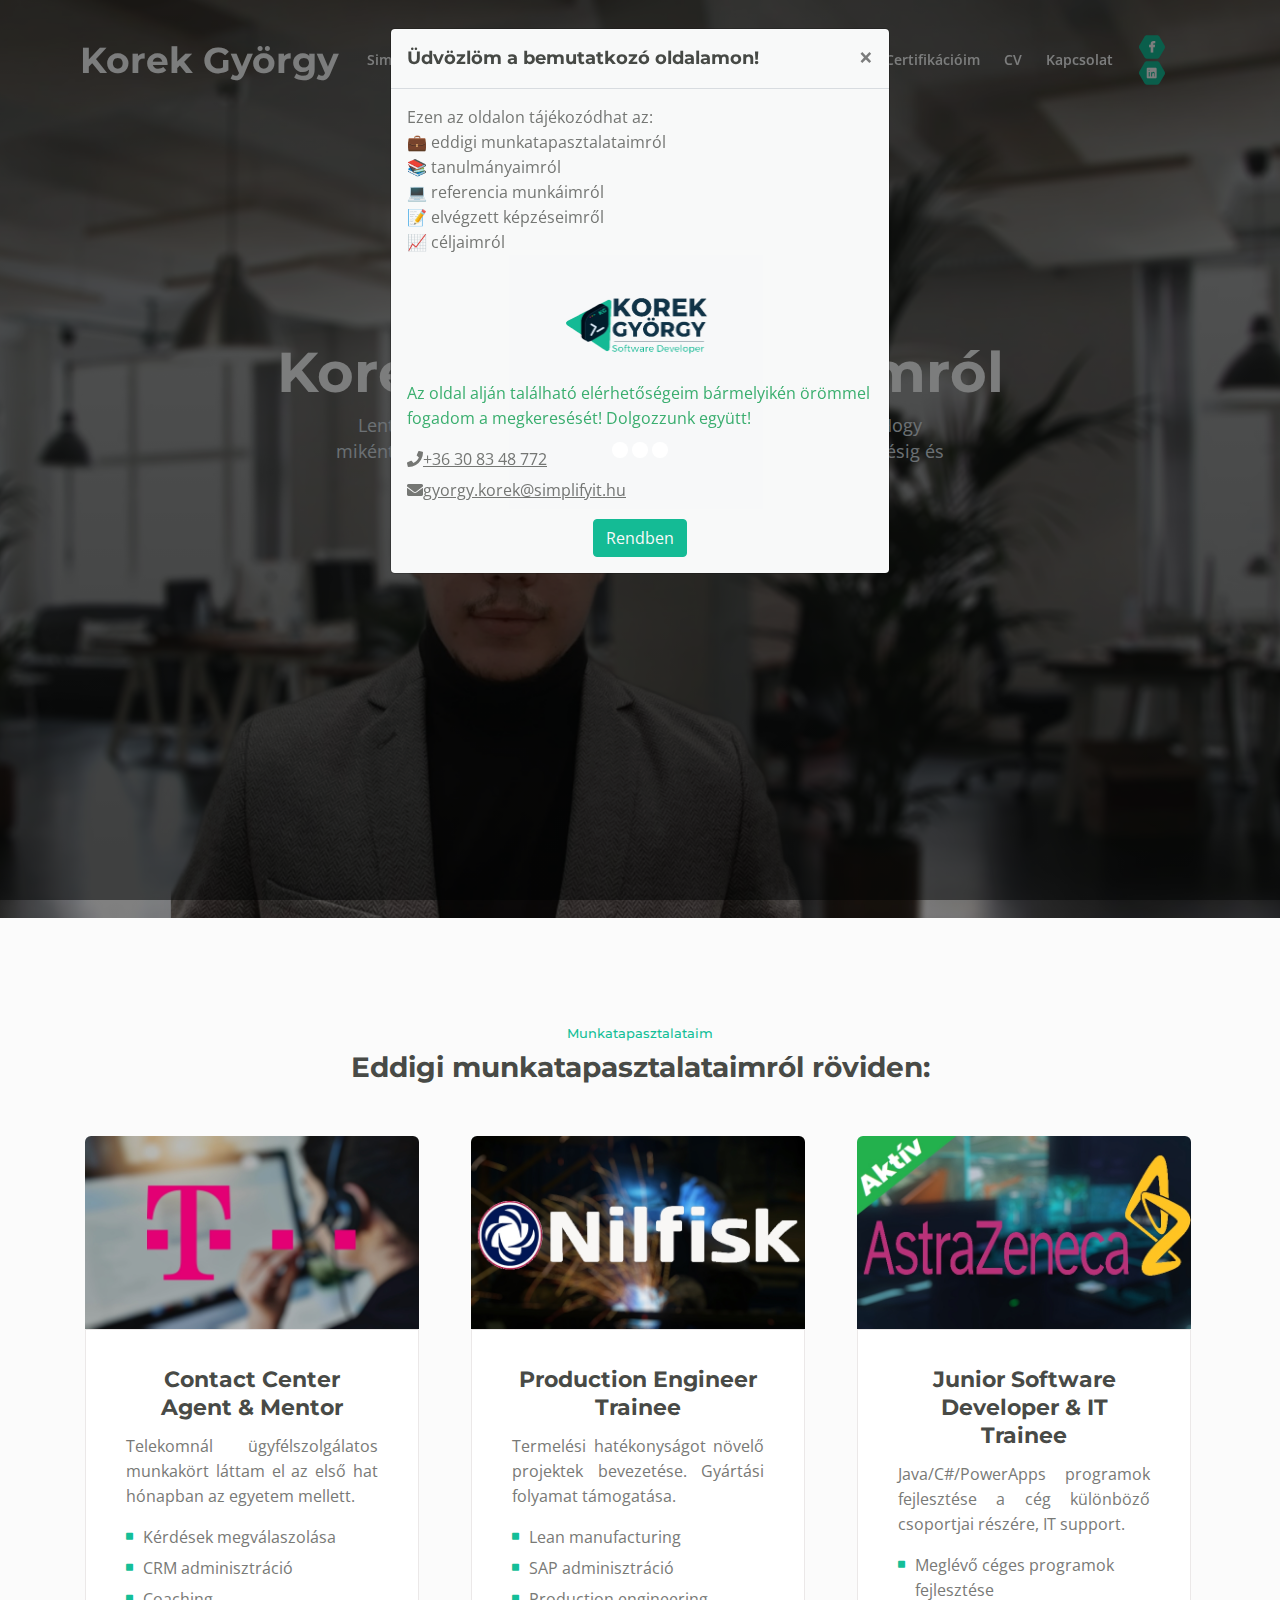
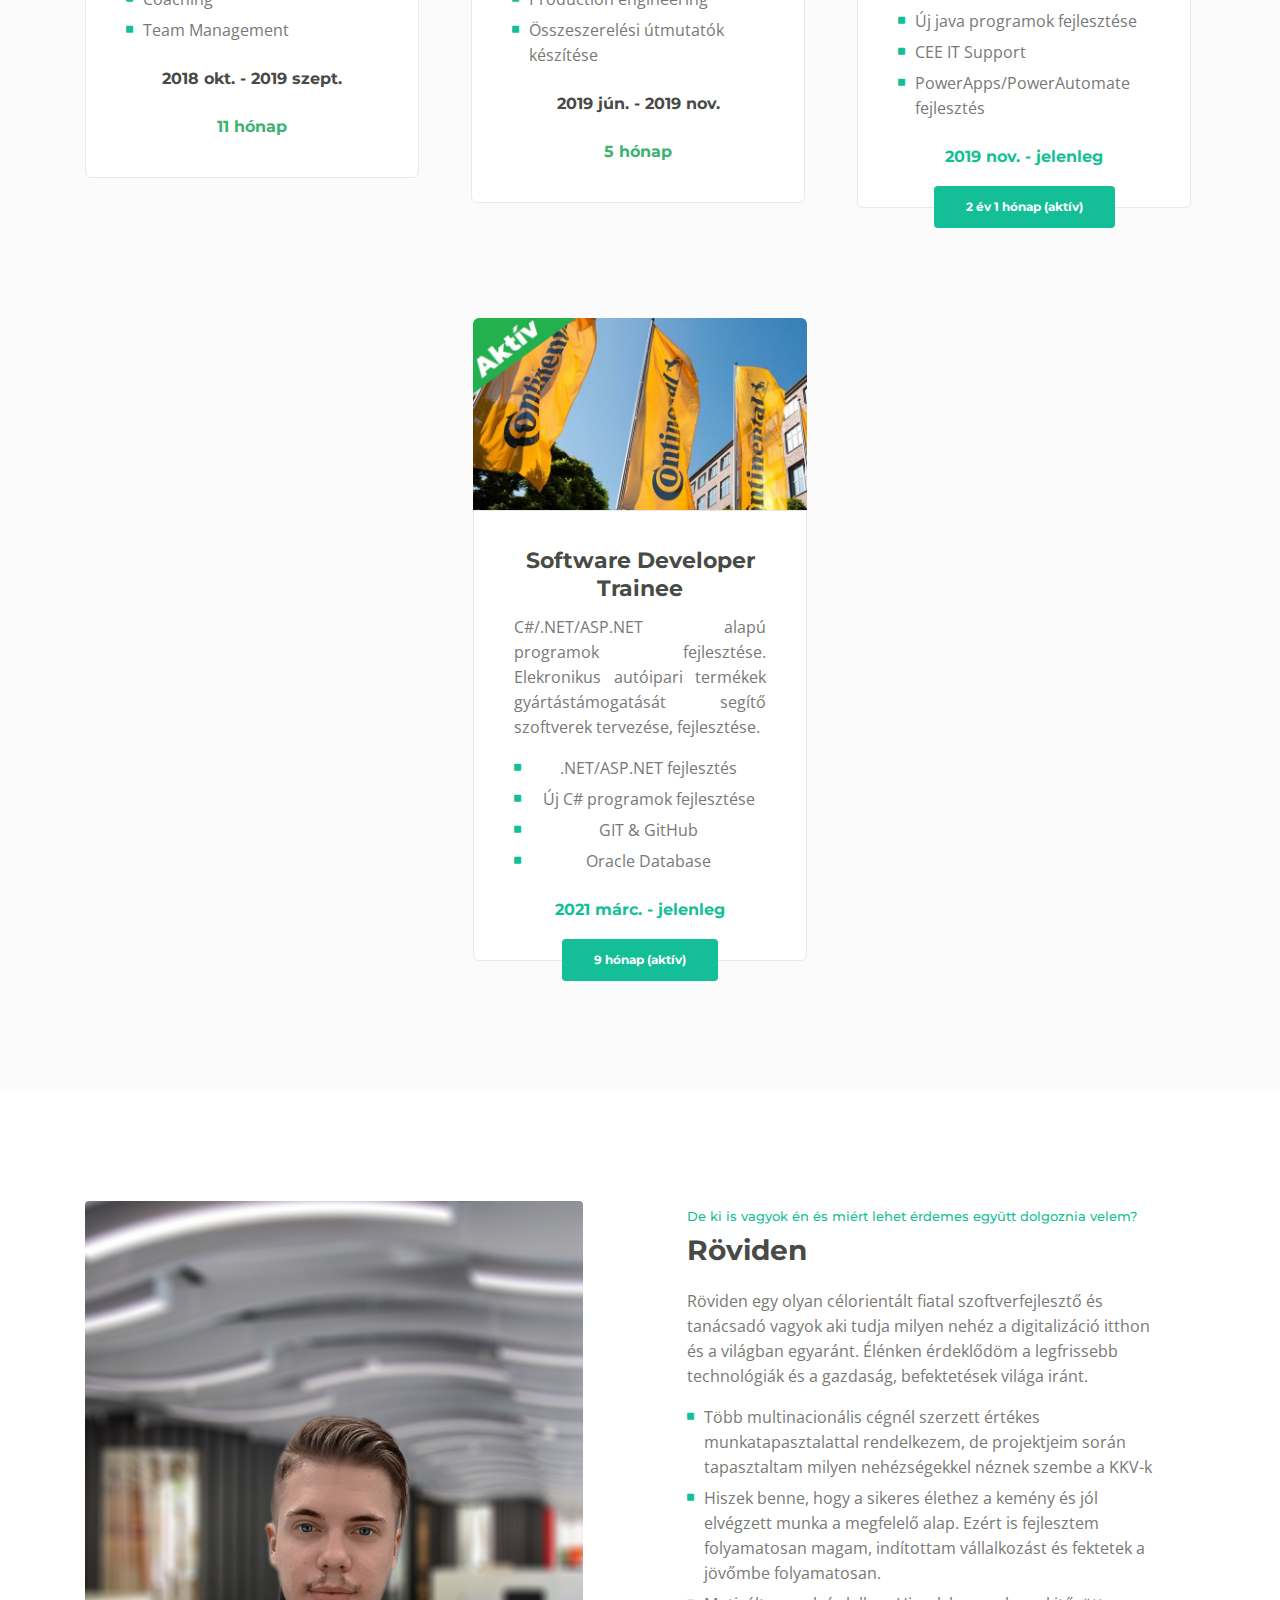
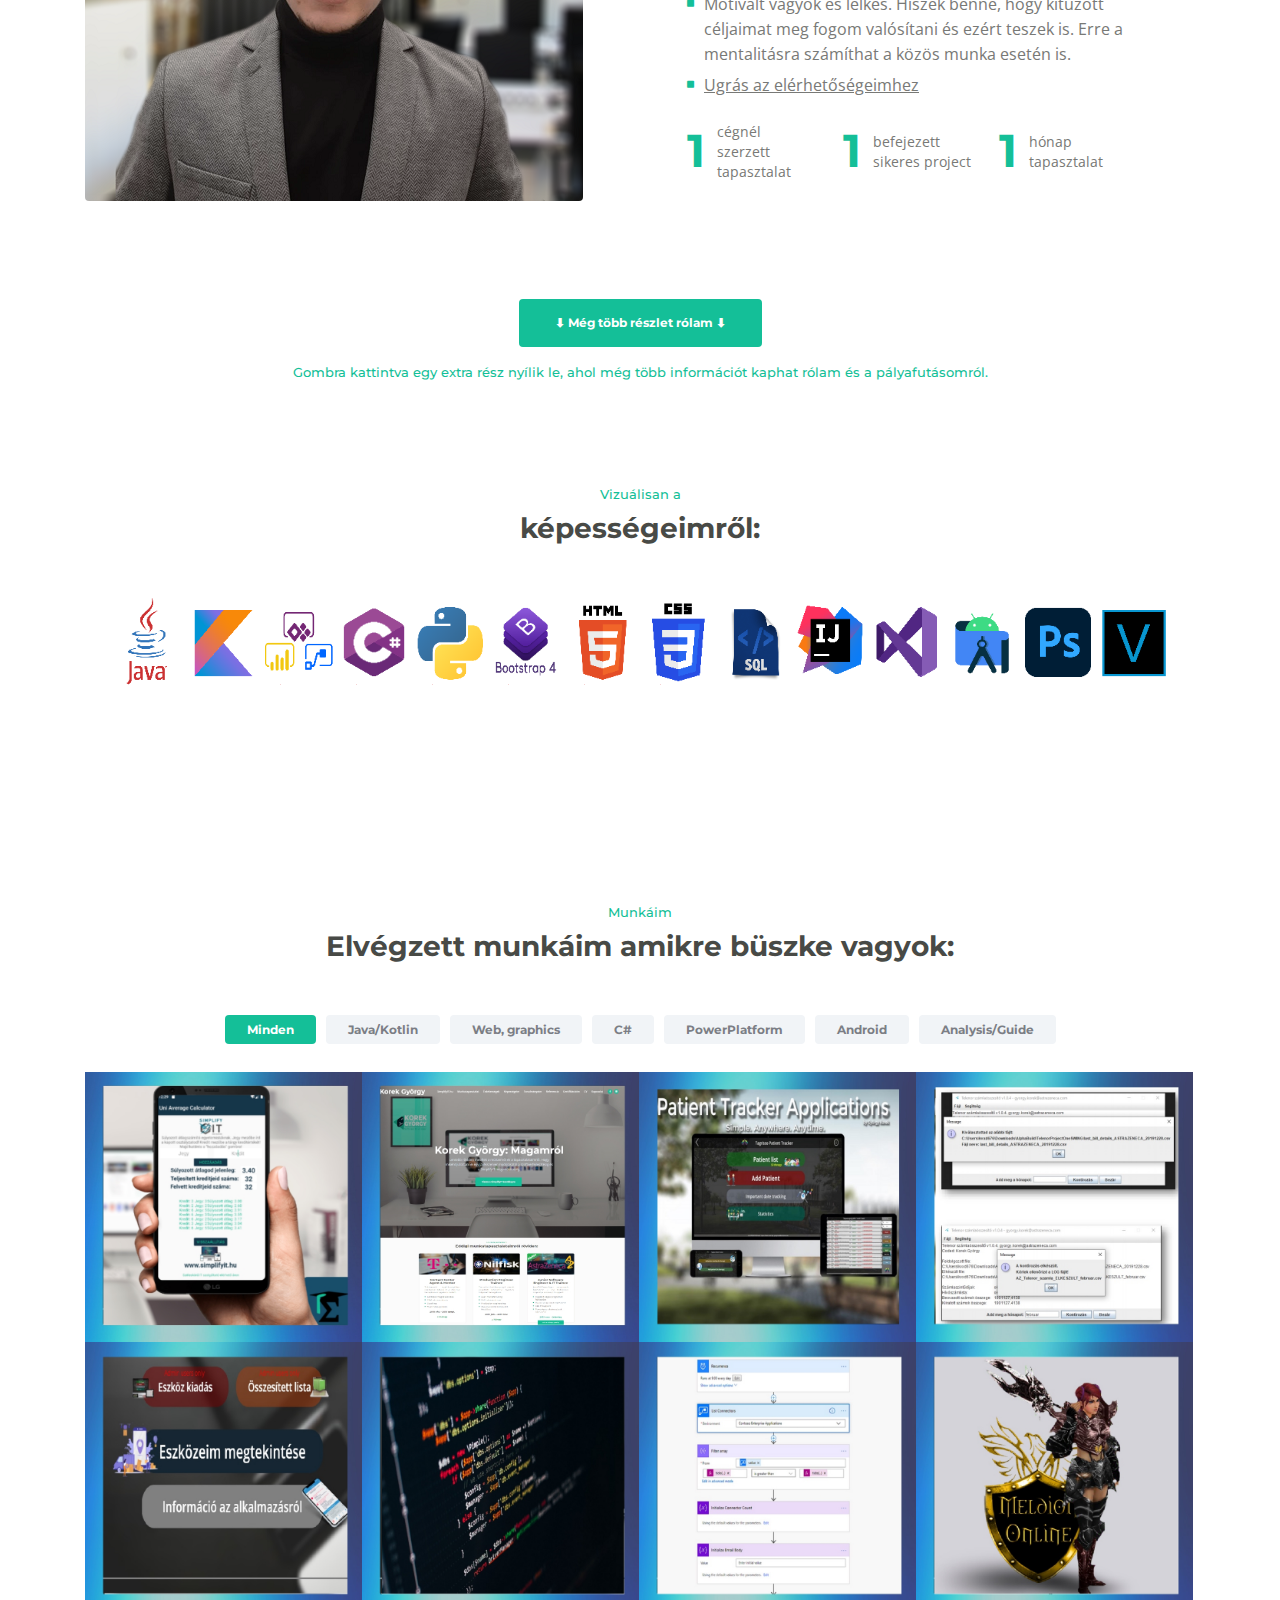
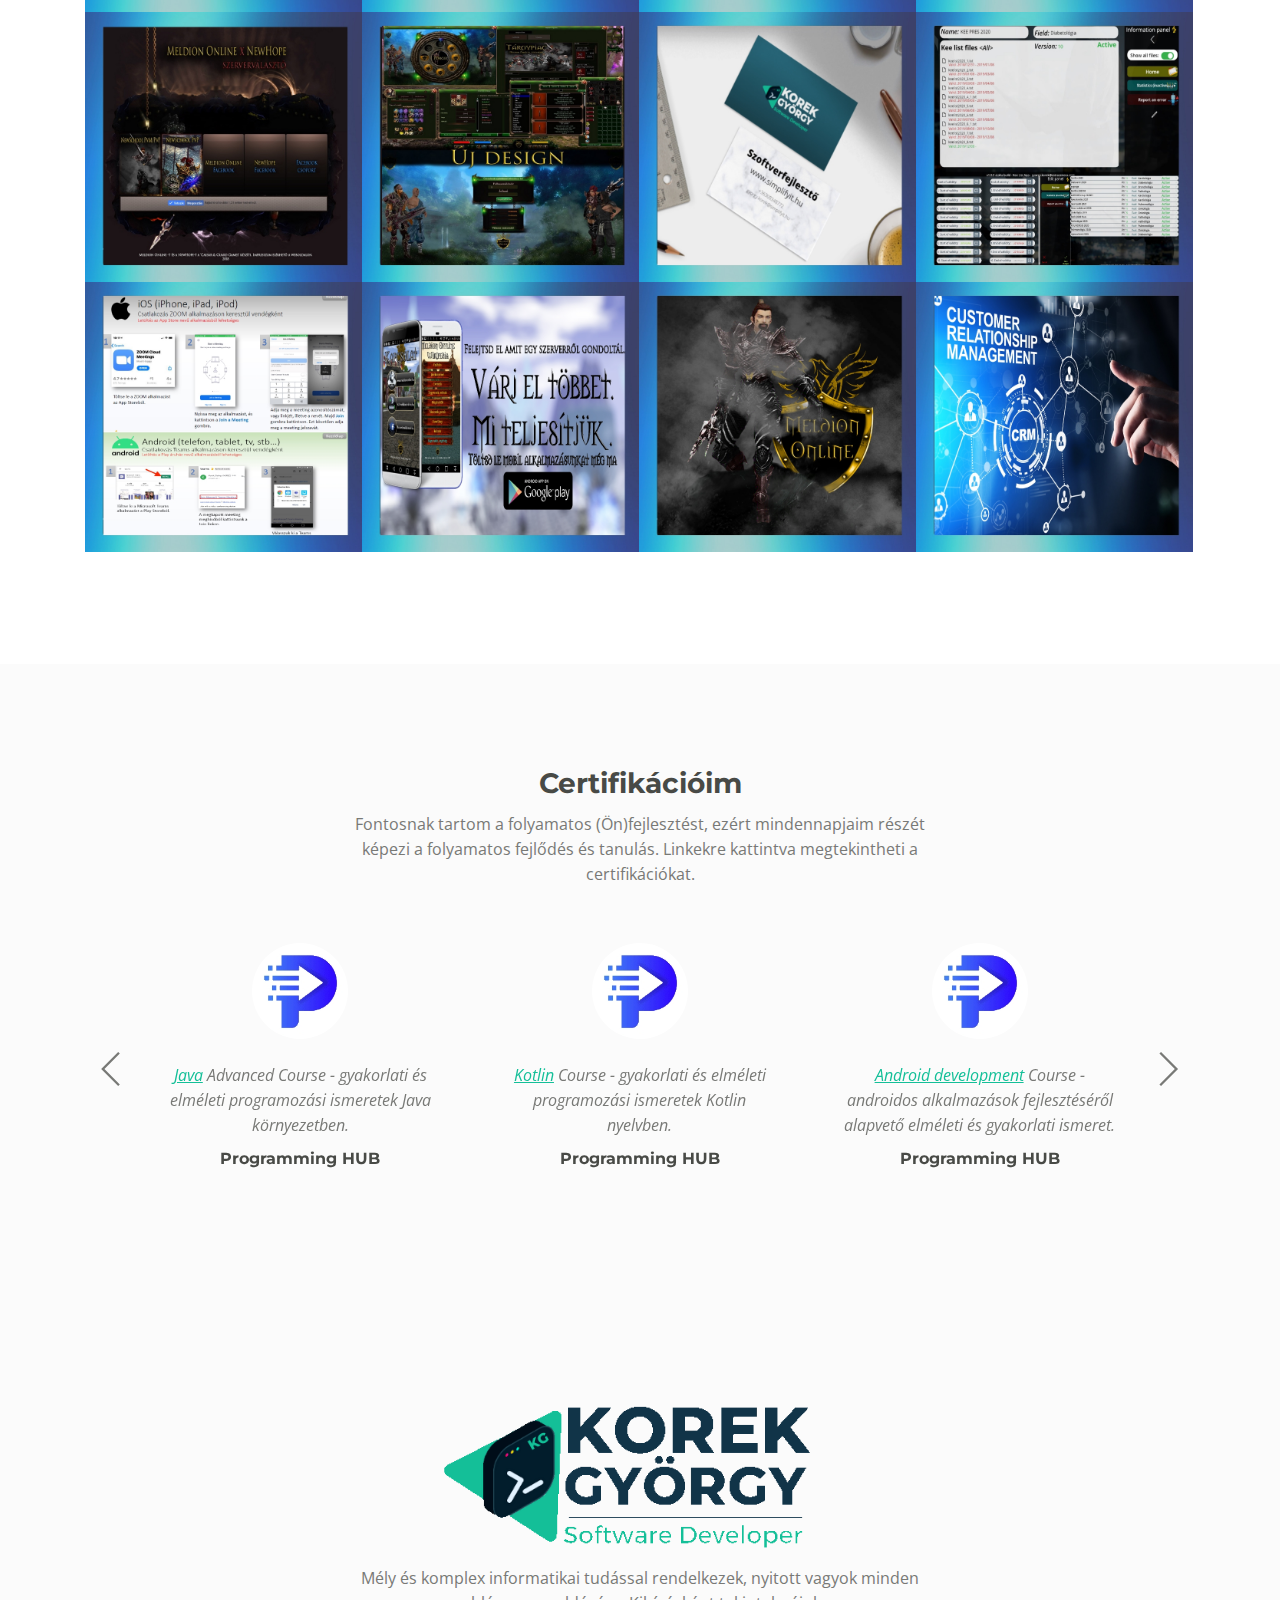
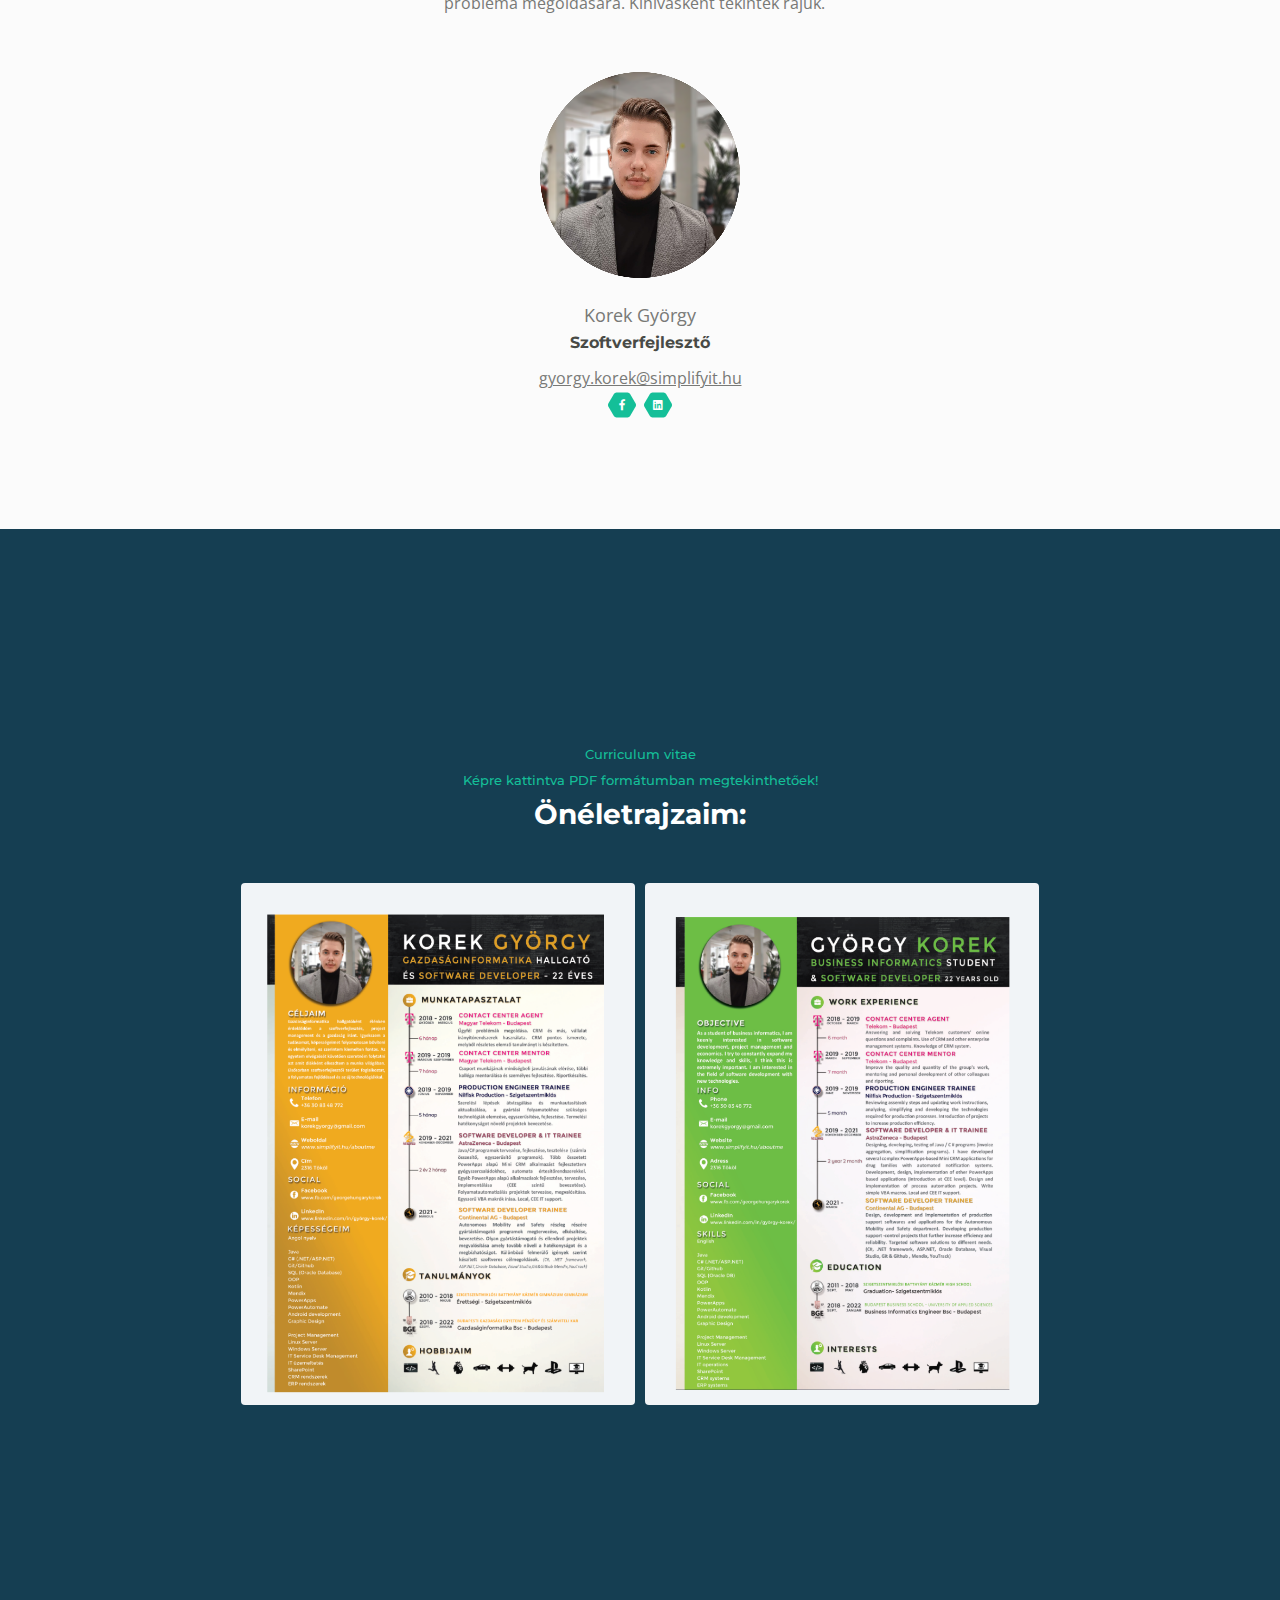
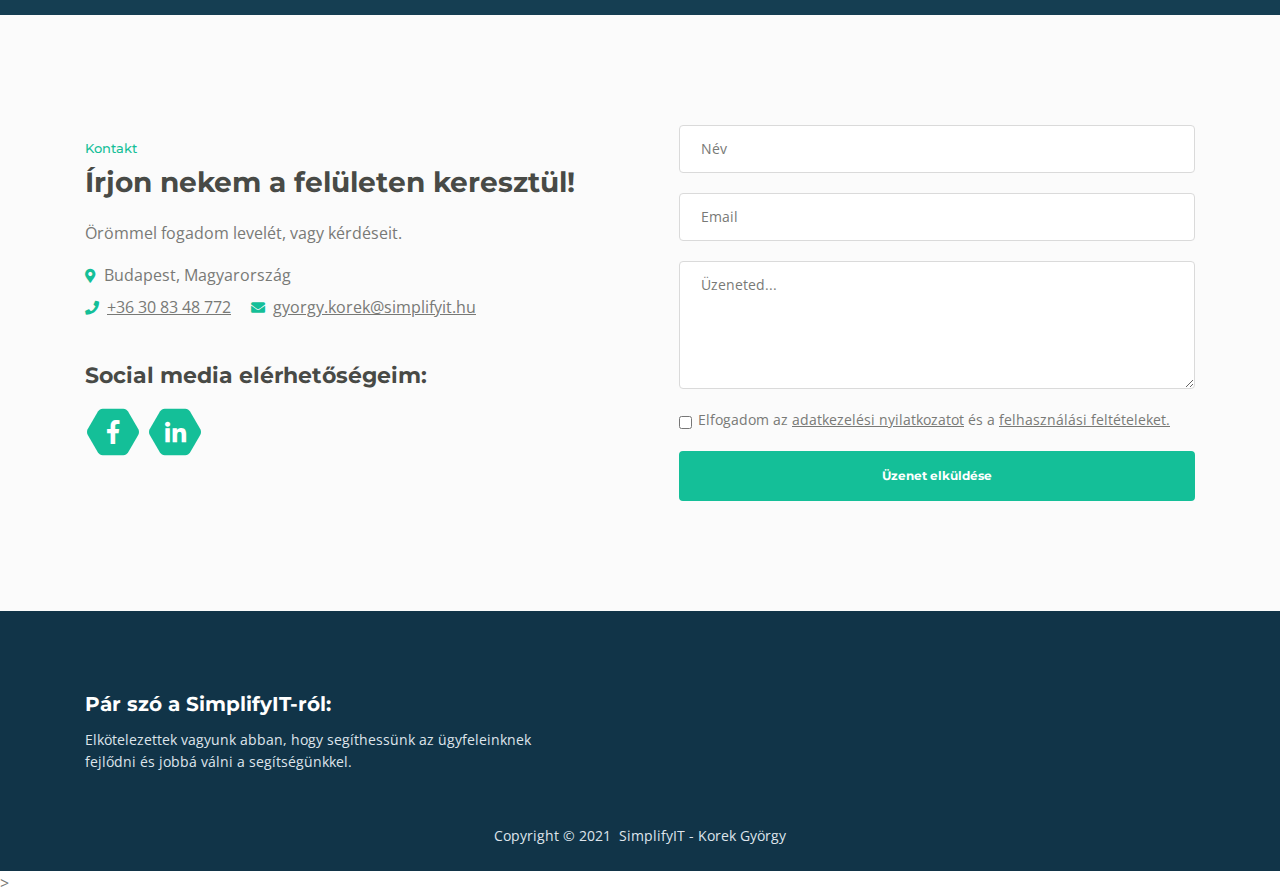
==== aboutme.html @ 313d52ce "Initial commit" ====
<!DOCTYPE html>
<html lang="hu">
<head>
    <meta charset="utf-8">
    <meta name="viewport" content="width=device-width, initial-scale=1, shrink-to-fit=no">
    <!-- SEO Meta Tags -->
    <meta name="description" content="Magamról röviden...">
    <meta name="SimplifyIT" content="Korek György">
    <!-- OG Meta Tags to improve the way the post looks when you share the page on LinkedIn, Facebook, Google+ -->
	<meta property="og:SimplifyIT" content="" /> <!-- website name -->
	<meta property="og:www.simplifyit.hu" content="" /> <!-- website link -->
	<meta property="og:Az informatikai szolgáltató" content=""/> <!-- title shown in the actual shared post -->
	<meta property="og:description" content="" /> <!-- description shown in the actual shared post -->
	<meta property="og:image" content="" /> <!-- image link, make sure it's jpg -->
	<meta property="og:url" content="" /> <!-- where do you want your post to link to -->
	<meta property="og:type" content="article" />
    <!-- Website Title -->
    <title>Korek György - Magamról</title>
    <!-- Styles -->
    <link href="https://fonts.googleapis.com/css?family=Montserrat:500,700&display=swap&subset=latin-ext" rel="stylesheet">
    <link href="https://fonts.googleapis.com/css?family=Open+Sans:400,400i,600&display=swap&subset=latin-ext" rel="stylesheet">
    <link href="css/bootstrap.css" rel="stylesheet">
    <link href="css/fontawesome-all.css" rel="stylesheet">
    <link href="css/swiper.css" rel="stylesheet">
	<link href="css/magnific-popup.css" rel="stylesheet">
	<link href="css/styles_about.css" rel="stylesheet">
    <!-- HTML5 shim and Respond.js for IE8 support of HTML5 elements and media queries -->
    <!-- WARNING: Respond.js doesn't work if you view the page via file:// -->
    <!--[if lt IE 9]>
    <script src="https://oss.maxcdn.com/html5shiv/3.7.3/html5shiv.min.js"></script>
    <script src="https://oss.maxcdn.com/respond/1.4.2/respond.min.js"></script>
    <![endif]-->
	<!-- Favicon  -->
    <link rel="icon" href="images/favicon.png">
    <script id="Cookiebot" src="https://consent.cookiebot.com/uc.js" data-cbid="1c191322-72c6-47a8-8d77-b70a285056ee" data-blockingmode="auto" type="text/javascript"></script>
</head>
<body data-spy="scroll" data-target=".fixed-top">
    <!-- Preloader -->
	<div class="spinner-wrapper">
        <div class="spinner">
            <div class="bounce1"></div>
            <div class="bounce2"></div>
            <div class="bounce3"></div>
        </div>
    </div>
    <!-- end of preloader -->
    <!-- Navbar -->
    <nav class="navbar navbar-expand-md navbar-dark navbar-custom fixed-top">
        <!-- Text Logo - Use this if you don't have a graphic logo -->
        <a class="navbar-brand logo-text page-scroll" href="index.html">Korek György</a>
        <!-- Image Logo -->
        <!--<a class="navbar-brand logo-image" href="index"><img src="images/logo_header.png" alt="alternative" width="1" height="60" class="img-thumbnail"></a> -->
        <!-- Mobile Menu Toggle Button -->
        <button class="navbar-toggler" type="button" data-toggle="collapse" data-target="#navbarsExampleDefault" aria-controls="navbarsExampleDefault" aria-expanded="false" aria-label="Toggle navigation">
            <span class="navbar-toggler-awesome fas fa-bars"></span>
            <span class="navbar-toggler-awesome fas fa-times"></span>
        </button>
        <!-- end of mobile menu toggle button -->
        <div class="collapse navbar-collapse" id="navbarsExampleDefault">
            <ul class="navbar-nav ml-auto">
                <li class="nav-item">
                    <a class="nav-link page-scroll" href="index">SimplifyIT.hu <span class="sr-only">(jelenlegi)</span></a>
                </li>
                <li class="nav-item">
                <a class="nav-link page-scroll" href="#services">Tapasztalat</a>
            </li>
                <li class="nav-item">
                    <a class="nav-link page-scroll" href="#about">Magamról</a>
                </li>
                <li class="nav-item">
                    <a class="nav-link page-scroll" href="#projects2">Képességeim</a>
                </li>
<!--<li class="nav-item">
                    <a class="nav-link page-scroll" href="#details">Tanulmányaim</a>
                </li>-->
                <li class="nav-item">
                    <a class="nav-link page-scroll" href="#projects">Referencia</a>
                </li>
                <li class="nav-item">
                    <a class="nav-link page-scroll" href="#cert">Certifikációim</a>
                </li>
                <li class="nav-item">
                    <a class="nav-link page-scroll" href="#cvs">CV</a>
                </li>
                <li class="nav-item">
                    <a class="nav-link page-scroll" href="#contact">Kapcsolat</a>
                </li>
            </ul>
            <span class="nav-item social-icons">
                <span class="fa-stack">
                    <a href="https://www.facebook.com/georgehungarykorek/">
                        <span class="hexagon"></span>
                        <i class="fab fa-facebook-f fa-stack-1x"></i>
                    </a>
                </span>
                <span class="fa-stack">
                    <a href="https://www.linkedin.com/in/gy%C3%B6rgy-korek/">
                        <span class="hexagon"></span>
                        <i class="fab fa-linkedin fa-stack-1x"></i>
                    </a>
                </span>
            </span>
        </div>
    </nav> <!-- end of navbar -->
    <!-- end of navbar -->
    <!-- Header -->
    <header id="header" class="header">
        <div class="header-content">
            <div class="container">
                <div class="row">
                    <div class="col-lg-12">
                        <div class="text-container">
                            <h1>Korek György: <span id="js-rotating">Magamról, Munkáim, Tapasztalatom</span></h1>
                            <p class="p-heading p-large text-center">Lentebb röviden mesélek a múltamról és a tapasztalataimról. Hogy miként jutottam el egy játékszerver modolásától a szoftverfejlesztésig és a SimplifyIT megvalósításáig.</p>
                            <a class="btn-solid-lg page-scroll" href="#services">Vágjunk bele</a>
                        </div>
                    </div> <!-- end of col -->
                </div> <!-- end of row -->
            </div> <!-- end of container -->
        </div> <!-- end of header-content -->
    </header> <!-- end of header -->
    <!-- end of header -->
    <!-- Services -->
    <div id="services" class="cards-2">
        <div class="container">
            <div class="row">
                <div class="col-lg-12">
                    <div class="section-title">Munkatapasztalataim</div>
                    <h2>Eddigi munkatapasztalataimról röviden:</h2>
                </div> <!-- end of col -->
            </div> <!-- end of row -->
            <div class="row">
                <div class="col-lg-12">
                    <!-- Card -->
                    <div class="card">
                        <div class="card-image">
                            <img class="img-fluid" src="images/services-1_about.jpg" alt="alternative">
                        </div>
                        <div class="card-body">
                            <h3 class="card-title">Contact Center Agent & Mentor</h3>
                            <p class="text-justify">Telekomnál ügyfélszolgálatos munkakört láttam el az első hat hónapban az egyetem mellett.</p>
                            <ul class="list-unstyled li-space-lg">
                                <li class="media">
                                    <i class="fas fa-square"></i>
                                    <div class="media-body">Kérdések megválaszolása</div>
                                </li>
                                <li class="media">
                                    <i class="fas fa-square"></i>
                                    <div class="media-body">CRM adminisztráció</div>
                                </li>
                                <li class="media">
                                    <i class="fas fa-square"></i>
                                    <div class="media-body">Coaching</div>
                                </li>
                                <li class="media">
                                    <i class="fas fa-square"></i>
                                    <div class="media-body">Team Management</div>
                                </li>
                            </ul>
                            <p class="price">2018 okt. - 2019 szept.<span></span><br><br><a style="color:MediumSeaGreen;"> 11 hónap</a></p>
                        </div>
                    </div>
                    <!-- end of card -->
                    <!-- Card -->
                    <div class="card">
                        <div class="card-image">
                            <img class="img-fluid" src="images/services-2_about.jpg" alt="alternative">
                        </div>
                        <div class="card-body">
                            <h3 class="card-title">Production Engineer Trainee</h3>
                            <p class="text-justify">Termelési hatékonyságot növelő projektek bevezetése. Gyártási folyamat támogatása.</p>
                            <ul class="list-unstyled li-space-lg">
                                <li class="media">
                                    <i class="fas fa-square"></i>
                                    <div class="media-body">Lean manufacturing</div>
                                </li>
                                <li class="media">
                                    <i class="fas fa-square"></i>
                                    <div class="media-body">SAP adminisztráció</div>
                                </li>
                                <li class="media">
                                    <i class="fas fa-square"></i>
                                    <div class="media-body">Production engineering</div>
                                </li>
                                <li class="media">
                                    <i class="fas fa-square"></i>
                                    <div class="media-body">Összeszerelési útmutatók készítése</div>
                                </li>
                            </ul>
                            <p class="price">2019 jún. - 2019 nov.<span></span><br><br><a style="color:MediumSeaGreen;"> 5 hónap</a></p>
                        </div>
                    </div>
                    <!-- end of card -->
                    <!-- Card -->
                    <div class="card">
                        <div class="card-image">
                            <img class="img-fluid" src="images/services-3_about.jpg" alt="alternative">
                        </div>
                        <div class="card-body">
                            <h3 class="card-title">Junior Software Developer & IT Trainee</h3>
                            <p class="text-justify">Java/C#/PowerApps programok fejlesztése a cég különböző csoportjai részére, IT support.</p>
                            <ul class="list-unstyled li-space-lg">
                                <li class="media">
                                    <i class="fas fa-square"></i>
                                    <div class="media-body">Meglévő céges programok fejlesztése</div>
                                </li>
                                <li class="media">
                                    <i class="fas fa-square"></i>
                                    <div class="media-body">Új java programok fejlesztése</div>
                                </li>
                                <li class="media">
                                    <i class="fas fa-square"></i>
                                    <div class="media-body">CEE IT Support</div>
                                </li>
                                <li class="media">
                                    <i class="fas fa-square"></i>
                                    <div class="media-body">PowerApps/PowerAutomate fejlesztés</div>
                                </li>
                            </ul>
                            <p class="price"><span>2019 nov. - jelenleg</span></p>
                        </div>
                        <div class="button-container">
                            <a class="btn-solid-reg page-scroll" href="#introabout2">2 év 1 hónap (aktív)</a>
                        </div> <!-- end of button-container -->
                    </div>
                    <!-- end of card -->
                    <center>
                    <!-- Card -->
                    <div class="card">
                        <div class="card-image">
                            <img class="img-fluid" src="images/services-4_about.jpg" alt="alternative">
                        </div>
                        <div class="card-body">
                            <h3 class="card-title">Software Developer Trainee</h3>
                            <p class="text-justify">C#/.NET/ASP.NET alapú programok fejlesztése. Elekronikus autóipari termékek gyártástámogatását segítő szoftverek tervezése, fejlesztése.</p>
                            <ul class="list-unstyled li-space-lg">
                                <li class="media">
                                    <i class="fas fa-square"></i>
                                    <div class="media-body">.NET/ASP.NET fejlesztés</div>
                                </li>
                                <li class="media">
                                    <i class="fas fa-square"></i>
                                    <div class="media-body">Új C# programok fejlesztése</div>
                                </li>
                                <li class="media">
                                    <i class="fas fa-square"></i>
                                    <div class="media-body">GIT & GitHub</div>
                                </li>
                                <li class="media">
                                    <i class="fas fa-square"></i>
                                    <div class="media-body">Oracle Database</div>
                                </li>
                            </ul>
                            <p class="price"><span>2021 márc. - jelenleg</span></p>
                        </div>
                        <div class="button-container">
                            <a class="btn-solid-reg page-scroll" href="#introabout3">9 hónap (aktív)</a>
                        </div> <!-- end of button-container -->
                    </div>
                    <!-- end of card -->
</center>
                </div> <!-- end of col -->
            </div> <!-- end of row -->
        </div> <!-- end of container -->
    </div> <!-- end of cards-2 -->
    <!-- end of services -->
    <!-- CV -->
    <!-- end of call me -->
    <!-- About -->
    <div id="about" class="counter">
        <div class="container">
            <div class="row">
                <div class="col-lg-5 col-xl-6">
                    <div class="image-container">
                        <img class="img-fluid" src="images/aboutme1.png" alt="alternative">
                    </div> <!-- end of image-container -->
                </div> <!-- end of col -->
                <div class="col-lg-7 col-xl-6">
                    <div class="text-container">
                        <div class="section-title">De ki is vagyok én és miért lehet érdemes együtt dolgoznia velem?</div>
                        <h2>Röviden</h2>
                        <p>Röviden egy olyan célorientált fiatal szoftverfejlesztő és tanácsadó vagyok aki tudja milyen nehéz a digitalizáció itthon és a világban egyaránt. Élénken érdeklődöm a legfrissebb technológiák és a gazdaság, befektetések világa iránt.</p>
                        <ul class="list-unstyled li-space-lg">
                            <li class="media">
                                <i class="fas fa-square"></i>
                                <div class="media-body">Több multinacionális cégnél szerzett értékes munkatapasztalattal rendelkezem, de projektjeim során tapasztaltam milyen nehézségekkel néznek szembe a KKV-k</div>
                            </li>
                            <li class="media">
                                <i class="fas fa-square"></i>
                                <div class="media-body">Hiszek benne, hogy a sikeres élethez a kemény és jól elvégzett munka a megfelelő alap. Ezért is fejlesztem folyamatosan magam, indítottam vállalkozást és fektetek a jövőmbe folyamatosan. </div>
                            </li>
                            <li class="media">
                                <i class="fas fa-square"></i>
                                <div class="media-body">Motivált vagyok és lelkes. Hiszek benne, hogy kitűzött céljaimat meg fogom valósítani és ezért teszek is. Erre a mentalitásra számíthat a közös munka esetén is. </div>
                            </li>
                            <li class="media">
                                <i class="fas fa-square"></i>
                                <div class="media-body">
                                <a href="#contact">Ugrás az elérhetőségeimhez<br></a>
                            </div>
                            </li>
                        </ul>
                        <!-- Counter -->
                        <div id="counter">
                            <div class="cell">
                                <div class="counter-value number-count" data-count="4">1</div>
                                <div class="counter-info">cégnél <br>szerzett<br> tapasztalat<br></div>
                            </div>
                            <div class="cell">
                                <div class="counter-value number-count" data-count="12">1</div>
                                <div class="counter-info">befejezett<br>
									 sikeres project</div>
                            </div>
                            <div class="cell">
                                <div class="counter-value number-count" data-count="36">1</div>
                                <div class="counter-info">hónap<br> tapasztalat</div>
                            </div>
                        </div>
                        <!-- end of counter -->
                    </div> <!-- end of text-container -->
                </div> <!-- end of col -->
            </div> <!-- end of row -->
        </div> <!-- end of container -->
    </div> <!-- end of counter -->
    <!-- end of about -->
    <div class="col text-center", style="align-items: center;">
    <p>
        <button class="btn-solid-lg page-scroll" type="button" data-toggle="collapse" data-target="#collapseExample" aria-expanded="false" aria-controls="collapseExample">
            &#x2B07; Még több részlet rólam &#x2B07;
        </button>
      </p>
      <div class="section-title">Gombra kattintva egy extra rész nyílik le, ahol még több információt kaphat rólam és a pályafutásomról.</div>
      </div>
      <div class="collapse" id="collapseExample">
        <div class="card card-body">
   <!-- Intro -->
   <div id="intro" class="basic-1">
    <div class="container">
        <div class="row">
            <div class="col-lg-5">
                <div class="text-container">
                    <div class="section-title">11-15 éves koromban:</div>
                    <h2>Privát játékmodolástól szoftverfejlesztésig</h2>
                    <p class="text-justify">Egészen fiatalon, már 11-12 éves korom óta foglalkoztam felkapott játékszerverek modolásával, átalakításával. Legmélyebben a Gameforge metin2 játékába ástam bele magam. Mind kliens és szerveroldali módosításokkal is foglalkoztam így, így több privát szervernek végeztem mind grafikai mind fejlesztői munkát. </p>
                    <p class="testimonial-text">"NewDream2, StayAlive2, NewHope, MagicToMaster"</p>
                    <div class="testimonial-author">Metin2 szerverek és játékok</div>
                </div> <!-- end of text-container -->
            </div> <!-- end of col -->
            <div class="col-lg-7">
                <div class="image-container">
                    <img class="img-fluid" src="images/intro-office-m2.jpg" alt="alternative">
                </div> <!-- end of image-container -->
            </div> <!-- end of col -->
        </div> <!-- end of row -->
    </div> <!-- end of container -->
</div> <!-- end of basic-1 -->
<!-- end of intro -->
        <!-- Intro -->
<div id="introabout" class="basic-1">
    <div class="container">
        <div class="row">
            <div class="col-lg-5">
                <div class="text-container">
                    <div class="section-title">15-19 éves koromban:</div>
                    <h2>Saját, egyedi játékszerver készítése</h2>
                    <p class="text-justify">Minél többet foglalkoztam a játékfejlesztéssel, annál inkább megfogalmazódott bennem, a sokszor nem megfelelő vezetést látva, hogy ezt egészen új szintekre tudnám emelni. Így egy társammal együtt megszületett a Meldion Online gondolata, amit 3 éven keresztül fejlesztettünk és alakítottunk nap mint nap a kiadásáig. A játékba saját tervezésű 3D modelleket, saját tervezésű pályákat, effecteket, GUI-t, weboldalt és rendszereket terveztem és vezettem be. Mindezek mellett az üzemeltetéssel járó nehézségeket és a social media-t is kezeltem, miközben napi szinten irányítottuk a Game master csapatunkat. A játék 2 évig üzemelt, majd időhiány és egy új korszakomba való belépés miatt került leállításra.</p>
                    <p class="testimonial-text">"Eddigi legnagyobb projectem" www.fb.com/meldiononline</p>
                    <div class="testimonial-author">10 000+ regisztrált felhasználó</div>
                </div> <!-- end of text-container -->
            </div> <!-- end of col -->
            <div class="col-lg-7">
                <div class="image-container">
                    <img class="img-fluid" src="images/intro-office-meldion.jpg" alt="alternative">
                </div> <!-- end of image-container -->
            </div> <!-- end of col -->
        </div> <!-- end of row -->
    </div> <!-- end of container -->
</div> <!-- end of basic-1 -->
<!-- end of intro -->
<!-- Description -->
<div class="cards-1">
    <div class="container">
        <div class="row">
            <div class="col-lg-12">
                <!-- Card -->
                <div class="card">
                    <center>
                    <span class="fa-stack">
                        <img src="images/first-icon.png" alt="center" width="100" height="100" class="align-self-center">
                    </span>
                    </center>
                    <div class="card-body">
                        <center><h4 class="card-title">Egyedi pályatervezés</h4></center>
                        <p class="text-justify">Több mint 60 egyedi pályát terveztem és valósítottam meg a játékszervereim üzemeltetése során. Pályákhoz tartozó egyedi 3D objektumok lemodellezése szintén jelentős munka volt számomra. </p>
                    </div>
                </div>
                <!-- end of card -->
                <!-- Card -->
                <div class="card">
                    <center>
                    <span class="fa-stack">
                        <img src="images/third-icon.png" alt="center" width="100" height="100" class="align-self-center">
                    </span>
                        </center>
                    <div class="card-body">
                        <center><h4 class="card-title">Professzionális grafikai megoldások social mediában</h4></center>
                        <p class="text-justify">A játékszervereim hirdetési stratégiája, designja és grafikai contentjei mind az én kezem alól kerültek ki. Photoshop ismerete adta előnyöket előszeretettel használtam ki.</p>
                    </div>
                </div>
                <!-- end of card -->
                <!-- Card -->
                <div class="card">
                    <center>
                    <span class="fa-stack">
                        <img src="images/sixth-icon.png" alt="center" width="100" height="100" class="align-self-center">
                    </span>
                        </center>
                    <div class="card-body">
                        <center><h4 class="card-title">Üzemeltetés</h4></center>
                        <p class="text-justify">Egy 24/7 üzemelő játékszerverrel rengeteg nehézség tud előfordulni, ha hajnal háromkor kellett valamit módosítani a forrásban, hogy ne exploitolják a játékot akkor bizony hajnal 3-kor kellett odaülnöm megoldani a problémákat.</p>
                    </div>
                </div>
                <!-- end of card -->
            </div> <!-- end of col -->
        </div> <!-- end of row -->
    </div> <!-- end of container -->
</div> <!-- end of cards-1 -->
<!-- end of description -->
        <!-- Intro -->
<div id="intro0" class="basic-1">
    <div class="container">
        <div class="row">
            <div class="col-lg-5">
                <div class="text-container">
                    <div class="section-title">2018-tól:</div>
                    <h2>Irány az egyetem! Informatika!</h2>
                    <p class="text-justify">A játéküzemeltetésből származó tapasztalatom alapján a dolgok gazdasági vonala is jelentősen érdekelt, így a programtervező informatika helyett a gazdaságinformatika képzés keltette fel leginkább az érdeklődésemet. Jelenleg harmadéves hallgató vagyok és nem bántam meg az akkori döntésemet.</p>
                    <p class="testimonial-text">"Várható végzés: 2022. január 31."</p>
                    <div class="testimonial-author">BGE - Pénzügy és számviteli kar Gazdaságinformatika Bsc</div>
                </div> <!-- end of text-container -->
            </div> <!-- end of col -->
            <div class="col-lg-7">
                <div class="image-container">
                    <img class="img-fluid" src="images/intro-office-bge.jpg" alt="alternative">
                </div> <!-- end of image-container -->
            </div> <!-- end of col -->
        </div> <!-- end of row -->
    </div> <!-- end of container -->
</div> <!-- end of basic-1 -->
<!-- end of intro -->
            <!-- Intro -->
<div id="intro1" class="basic-1">
    <div class="container">
        <div class="row">
            <div class="col-lg-5">
                <div class="text-container">
                    <div class="section-title">2018-2019:</div>
                    <h2>Első valódi munkatapasztalatom és előléptetésem</h2>
                    <p class="text-justify">Telekomnál ügyfélszolgálatos munkakört láttam el az első hat hónapban az egyetem mellett. Kiemelkedő teljesítményem miatt vezetőm tanácsára megpályáztam egy mentori pozíciót amit elnyertem, így később már a csoport munkájának minőségbeli és mennyiségbeli javulásának elérése, többi kolléga mentorálása és személyes fejlesztése, frissen betanuló kollégák oktatása és segítése, és minden új információ átadása, valamint betanítása, statisztikák és kimutatások készítése tette ki a napi munkámat az ügyfélszolgálat helyett.</p>
                    <p class="testimonial-text">"Telekom - Online Csatornák Csoport"</p>
                    <div class="testimonial-author">12 hónap itt töltött munkatapasztalat</div>
                </div> <!-- end of text-container -->
            </div> <!-- end of col -->
            <div class="col-lg-7">
                <div class="image-container">
                    <img class="img-fluid" src="images/intro-office-t.jpg" alt="alternative">
                </div> <!-- end of image-container -->
            </div> <!-- end of col -->
        </div> <!-- end of row -->
    </div> <!-- end of container -->
</div> <!-- end of basic-1 -->
<!-- end of intro -->
                <!-- Intro -->
<div id="intro2" class="basic-1">
    <div class="container">
        <div class="row">
            <div class="col-lg-5">
                <div class="text-container">
                    <div class="section-title">2019-2019:</div>
                    <h2>Termelési mérnök gyakornokság? Igen!</h2>
                    <p class="text-justify">Nem tanulok mérnöknek, mégis production engineer voltam? Érdekes sztori, de valóban így történt. Szerelési lépések átvizsgálása és munkautasítások aktualizálása, a gyártási folyamatok támogatásához szükséges technológiák elemzése, egyszerűsítése, fejlesztése. Termelési hatékonyságot növelő projektek bevezetése tette ki a munkám jelentős részét, de a gyártósorokon lévő gépekre való szoftver megtervezésében is résztvettem. Rengeteget tanultam az itt töltött időm alatt és imádtam a folyamatos pörgést ami egy ekkora gyárral és a munkával járt.</p>
                    <p class="testimonial-text">"Nilfisk Production"</p>
                    <div class="testimonial-author">5 hónap itt töltött munkatapasztalat, beszüntetett gyakornoki program</div>
                </div> <!-- end of text-container -->
            </div> <!-- end of col -->
            <div class="col-lg-7">
                <div class="image-container">
                    <img class="img-fluid" src="images/intro-office-nilfisk.jpg" alt="alternative">
                </div> <!-- end of image-container -->
            </div> <!-- end of col -->
        </div> <!-- end of row -->
    </div> <!-- end of container -->
</div> <!-- end of basic-1 -->
<!-- end of intro -->
                    <!-- Intro -->
<div id="introabout2" class="basic-1">
    <div class="container">
        <div class="row">
            <div class="col-lg-5">
                <div class="text-container">
                    <div class="section-title">2019-napjainkig:</div>
                    <h2>Szoftverfejlesztés egy gyógyszercégnél</h2>
                    <p class="text-justify">Munkám során sok megoldással segítettem a cég és a benne dolgozók napi munkafolyamatait. Java/C# programok fejlesztése a cég különböző csoportjai részére (száma összesítő, egyszerűsítő programok például). Felhőalapú üzleti PowerApps/PowerAutomate alapú célmegoldások, alkalmazások létrehozása, dokumentálása, tesztelése, prezentálása. Terápiakövető alkalmazásom CEE szintű implementációja (8+ országba való bevezetése és kialakítása). Valamint 3 szintes GDPR approval rendszer megtervezése, kialakítása, implementálása és betanítása a cégben dolgozók részére.Mindezek mellett IT support funkciót is ellátok.</p>
                    <p class="testimonial-text">"Astrazeneca Kft."</p>
                    <div class="testimonial-author">2 év 1 hónap itt töltött munkaidő</div>
                </div> <!-- end of text-container -->
            </div> <!-- end of col -->
            <div class="col-lg-7">
                <div class="image-container">
                    <img class="img-fluid" src="images/intro-office-az.jpg" alt="alternative">
                </div> <!-- end of image-container -->
            </div> <!-- end of col -->
        </div> <!-- end of row -->
    </div> <!-- end of container -->
</div> <!-- end of basic-1 -->
<!-- end of intro -->
<!-- Intro -->
<div id="introabout3" class="basic-1">
    <div class="container">
        <div class="row">
            <div class="col-lg-5">
                <div class="text-container">
                    <div class="section-title">2021-napjainkig:</div>
                    <h2>Szoftverfejlesztés egy német autóipari konszernnél</h2>
                    <p class="text-justify">C#/.NET/ASP.NET alapú programok fejlesztése. Elekronikus autóipari termékek gyártástámogatását segítő szoftverek tervezése és fejlesztése.</p>
                    <p class="testimonial-text">"Continental AG - Budapest"</p>
                    <div class="testimonial-author">Folyamatban....</div>
                </div> <!-- end of text-container -->
            </div> <!-- end of col -->
            <div class="col-lg-7">
                <div class="image-container">
                    <img class="img-fluid" src="images/intro-office-c.jpg" alt="alternative">
                </div> <!-- end of image-container -->
            </div> <!-- end of col -->
        </div> <!-- end of row -->
    </div> <!-- end of container -->
</div> <!-- end of basic-1 -->
<!-- end of intro -->        </div>
      </div>
    <div id="projects2" class="filter">
        <div class="container">
            <div class="row">
                <div class="col-lg-12">
                    <div class="section-title">Vizuálisan a</div>
                    <h2>képességeimről:</h2>
                </div> <!-- end of col -->
            </div> <!-- end of row -->
            <div class="row">
                <div class="col-lg-12">
                    <!-- Filter -->
                    <div class="button-group filters-button-group">
                        <img class="card-image" src="images/t1.png" alt="Java" width="72" height="90">
                        <img class="card-image" src="images/t14.png" alt="Kotlin" width="72" height="90">
                        <img class="card-image" src="images/t2.png" alt="PowerPlatform" width="72" height="90">
                        <img class="card-image" src="images/t3.png" alt="C#" width="72" height="90">
                        <img class="card-image" src="images/t4.png" alt="Python" width="72" height="90">
                        <img class="card-image" src="images/t5.png" alt="Bootstrap 4" width="72" height="90">
                        <img class="card-image" src="images/t6.png" alt="HTML" width="72" height="90">
                        <img class="card-image" src="images/t7.png" alt="CSS" width="72" height="90">
                        <img class="card-image" src="images/t8.png" alt="SQL" width="72" height="90">
                        <img class="card-image" src="images/t9.png" alt="IntelLiJ" width="72" height="90">
                        <img class="card-image" src="images/t12.png" alt="VS studio/code" width="72" height="90">
                        <img class="card-image" src="images/t15.png" alt="Android studio" width="72" height="90">
                        <img class="card-image" src="images/t10.png" alt="Photoshop cc" width="72" height="90">
                        <img class="card-image" src="images/t13.png" alt="Sony Vegas" width="72" height="90">
                    </div> <!-- end of button group -->
                    <!-- end of filter -->
                </div> <!-- end of col -->
            </div> <!-- end of row -->
        </div> <!-- end of container -->
    </div> <!-- end of filter -->
    <!-- end of projects -->
    <!-- Details 1 -->
<!--
	<div id="details" class="accordion">
		<div class="area-1">
		</div> end of area-1 on same line and no space between comments to eliminate margin white space <div class="area-2">
<div class="accordion-container" id="accordionOne">
                <h2>Tanulmányaim:</h2>
                <div class="item">
                    <div id="headingOne">
                        <span data-toggle="collapse" data-target="#collapseOne" aria-expanded="true" aria-controls="collapseOne" role="button">
                            <span class="circle-numbering">1</span><span class="accordion-title">Batthyány Kázmér Gimnázium</span>
                        </span>
                    </div>
                    <div id="collapseOne" class="collapse show" aria-labelledby="headingOne" data-parent="#accordionOne">
                        <div class="accordion-body">
                            Érettségi<br>2010-2018
                        </div>
                    </div>
                </div> 
                <div class="item">
                    <div id="headingTwo">
                        <span class="collapsed" data-toggle="collapse" data-target="#collapseTwo" aria-expanded="false" aria-controls="collapseTwo" role="button">
                            <span class="circle-numbering">2</span><span class="accordion-title">Budapesti Gazdasági Egyetem</span>
                        </span>
                    </div>
                    <div id="collapseTwo" class="collapse" aria-labelledby="headingTwo" data-parent="#accordionOne">
                        <div class="accordion-body">
                            Gazdaságinformatika Bsc<br>2018-2022...
                        </div>
                    </div>
                </div> 
                <div class="item">
                    <div id="headingThree">
                        <span class="collapsed" data-toggle="collapse" data-target="#collapseThree" aria-expanded="false" aria-controls="collapseThree" role="button">
                            <span class="circle-numbering">3</span><span class="accordion-title">SimplifyIt?</span>
                        </span>
                    </div>
                    <div id="collapseThree" class="collapse" aria-labelledby="headingThree" data-parent="#accordionOne">
                        <div class="accordion-body">
                            A már korán szerzett fejlesztői és üzemeltetői tapasztalatomat szerettem volna egy vállalkozás keretei között megvalósítani.
                        </div>
                    </div>
                </div> 
            </div> 
		</div> 
    </div>
-->
    <!-- Projects -->
    <div id="projects" class="filter">
        <div class="container">
            <div class="row">
                <div class="col-lg-12">
                    <div class="section-title">Munkáim</div>
                    <h2>Elvégzett munkáim amikre büszke vagyok:</h2>
                </div> <!-- end of col -->
            </div> <!-- end of row -->
            <div class="row">
                <div class="col-lg-12">
                    <!-- Filter -->
                    <div class="button-group filters-button-group">
                        <a class="button is-checked" data-filter="*"><span>Minden</span></a>
                        <a class="button" data-filter=".java"><span>Java/Kotlin</span></a>
                        <a class="button" data-filter=".web"><span>Web, graphics</span></a>
                        <a class="button" data-filter=".c"><span>C#</span></a>
                        <a class="button" data-filter=".power"><span>PowerPlatform</span></a>
                        <a class="button" data-filter=".android"><span>Android</span></a>
                        <a class="button" data-filter=".analysis"><span>Analysis/Guide</span></a>
                    </div> <!-- end of button group -->
                    <div class="grid">
                        <div class="element-item java android">
                            <a class="popup-with-move-anim" href="#project-14"><div class="element-item-overlay"><span>Egyetemi átlag kalkulátor Androidon</span></div><img src="images/project-17.jpg" alt="alternative"></a>
                        </div>
                        <div class="element-item web">
                            <a class="popup-with-move-anim" href="#project-10"><div class="element-item-overlay"><span>Business Landing Page</span></div><img src="images/project-10.jpg" alt="alternative"></a>
                        </div>
                        <div class="element-item power">
                            <a class="popup-with-move-anim" href="#project-1"><div class="element-item-overlay"><span>Mini CRM rendszerek</span></div><img src="images/project-1.jpg" alt="alternative"></a>
                        </div>
                        <div class="element-item java">
                            <a class="popup-with-move-anim" href="#project-2"><div class="element-item-overlay"><span>Számlaösszesítő alkalmazás</span></div><img src="images/project-2.jpg" alt="alternative"></a>
                        </div>
                        <div class="element-item power java">
                            <a class="popup-with-move-anim" href="#project-3"><div class="element-item-overlay"><span>Készletkezelő alkalmazás</span></div><img src="images/project-3.jpg" alt="alternative"></a>
                        </div>
                        <div class="element-item java">
                            <a class="popup-with-move-anim" href="#project-4"><div class="element-item-overlay"><span>Platina' titkosító algoritmus</span></div><img src="images/project-4.jpg" alt="alternative"></a>
                        </div>
                        <div class="element-item  power">
                            <a class="popup-with-move-anim" href="#project-5"><div class="element-item-overlay"><span>Többszintes jóváhagyó rendszer</span></div><img src="images/project-5.jpg" alt="alternative"></a>
                        </div>
                        <div class="element-item c java web">
                            <a class="popup-with-move-anim" href="#project-6"><div class="element-item-overlay"><span>Játékfejlesztés</span></div><img src="images/project-6.jpg" alt="alternative"></a>
                        </div>
                        <div class="element-item web">
                            <a class="popup-with-move-anim" href="#project-7"><div class="element-item-overlay"><span>Webfejlesztés</span></div><img src="images/project-7.jpg" alt="alternative"></a>
                        </div>
                        <div class="element-item web">
                            <a class="popup-with-move-anim" href="#project-8"><div class="element-item-overlay"><span>Grafikai munkák</span></div><img src="images/project-8.jpg" alt="alternative"></a>
                        </div>
                        <div class="element-item web">
                            <a class="popup-with-move-anim" href="#project-9"><div class="element-item-overlay"><span>Egyedi arculattervezés</span></div><img src="images/project-9.jpg" alt="alternative"></a>
                        </div>
                        <div class="element-item power">
                            <a class="popup-with-move-anim" href="#project-11"><div class="element-item-overlay"><span>Dokumentum validátor, tracker</span></div><img src="images/project-11.jpg" alt="alternative"></a>
                        </div>
                        <div class="element-item analysis">
                            <a class="popup-with-move-anim" href="#project-12"><div class="element-item-overlay"><span>Használati útmutatók</span></div><img src="images/project-12.jpg" alt="alternative"></a>
                        </div>
                        <div class="element-item android">
                            <a class="popup-with-move-anim" href="#project-13"><div class="element-item-overlay"><span>Mobil alkalmazás tervezés</span></div><img src="images/project-13.jpg" alt="alternative"></a>
                        </div>
                        <div class="element-item web">
                            <a class="popup-with-move-anim" href="#project-15"><div class="element-item-overlay"><span>Brand board tervezése</span></div><img src="images/project-15.jpg" alt="alternative"></a>
                        </div>
                        <div class="element-item analysis">
                            <a class="popup-with-move-anim" href="#project-16"><div class="element-item-overlay"><span>Elemzések</span></div><img src="images/project-16.jpg" alt="alternative"></a>
                        </div>
                    </div> <!-- end of grid -->
                    <!-- end of filter -->
                </div> <!-- end of col -->
            </div> <!-- end of row -->
        </div> <!-- end of container -->
    </div> <!-- end of filter -->
    <!-- end of projects -->
    <!-- Project Lightboxes -->
    <!-- Lightbox -->
    <div id="project-1" class="lightbox-basic zoom-anim-dialog mfp-hide">
        <div class="row">
            <button title="Close (Esc)" type="button" class="mfp-close x-button">×</button>
            <div class="col-lg-8">
                <img class="img-fluid" src="images/project-1.jpg" alt="alternative">
            </div> <!-- end of col -->
            <div class="col-lg-4">
                <h3>Mini CRM rendszerek</h3>
                <hr class="line-heading">
                <h6>PowerPlatform, Java, C#</h6>
                <p>Ügyfélkezelés,  időpontok,  ügyfél-ciklus professzionális kezelése és menedzselése, windows android és ios rendszereken. Teljesen az igényeire szabva. Bárhol, bármikor.</p>
                <p>Fent feltüntetett munkánk csak egy példa, amennyiben felkeltette az érdeklődését, ne hezitáljon megkeresni minket a részletek miatt.</p>
                <div class="testimonial-container">
                    <p class="testimonial-text">SimplifyIT elkötelezett abban, hogy segítse partnerei informatikai problémáinak elhárítását!</p>
                    <p class="testimonial-author">Korek György</p>
                </div>
                <a class="btn-solid-reg" href="#contact">Elérhetőség</a> <a class="btn-outline-reg mfp-close as-button" href="#projects">Vissza</a>
            </div> <!-- end of col -->
        </div> <!-- end of row -->
    </div> <!-- end of lightbox-basic -->
    <!-- end of lightbox -->
    <!-- Lightbox -->
    <div id="project-2" class="lightbox-basic zoom-anim-dialog mfp-hide">
        <div class="row">
            <button title="Close (Esc)" type="button" class="mfp-close x-button">×</button>
            <div class="col-lg-8">
                <img class="img-fluid" src="images/project-2.jpg" alt="alternative">
            </div> <!-- end of col -->
            <div class="col-lg-4">
                <h3>Számlaösszesítő</h3>
                <hr class="line-heading">
                <h6>PowerPlatform, Java, C#</h6>
                <p>Coscenter alapú kontírozó alkalmazás windowsra. Kezelőfelülettel.</p>
                <p>Fent feltüntetett munkánk csak egy példa, amennyiben felkeltette az érdeklődését, ne hezitáljon megkeresni minket a részletek miatt.</p>
                <div class="testimonial-container">
                    <p class="testimonial-text">SimplifyIT elkötelezett abban, hogy segítse partnerei informatikai problémáinak elhárítását!</p>
                    <p class="testimonial-author">Korek György</p>
                </div>
                <a class="btn-solid-reg" href="#contact">Elérhetőség</a> <a class="btn-outline-reg mfp-close as-button" href="#projects">Vissza</a>
            </div> <!-- end of col -->
        </div> <!-- end of row -->
    </div> <!-- end of lightbox-basic -->
    <!-- end of lightbox -->
    <!-- Lightbox -->
    <div id="project-3" class="lightbox-basic zoom-anim-dialog mfp-hide">
        <div class="row">
            <button title="Close (Esc)" type="button" class="mfp-close x-button">×</button>
            <div class="col-lg-8">
                <img class="img-fluid" src="images/project-3.jpg" alt="alternative">
            </div> <!-- end of col -->
            <div class="col-lg-4">
                <h3>Eszközkezelő alkalmazás</h3>
                <hr class="line-heading">
                <h6>PowerPlatform, Java, C#</h6>
                <p>Cég eszközeinek professzionális adminisztrációját és követését teszi lehetővé.</p>
                <p>Fent feltüntetett munkánk csak egy példa, amennyiben felkeltette az érdeklődését, ne hezitáljon megkeresni minket a részletek miatt.</p>
                <div class="testimonial-container">
                    <p class="testimonial-text">SimplifyIT elkötelezett abban, hogy segítse partnerei informatikai problémáinak elhárítását!</p>
                    <p class="testimonial-author">Korek György</p>
                </div>
                <a class="btn-solid-reg" href="#contact">Elérhetőség</a> <a class="btn-outline-reg mfp-close as-button" href="#projects">Vissza</a>
            </div> <!-- end of col -->
        </div> <!-- end of row -->
    </div> <!-- end of lightbox-basic -->
    <!-- end of lightbox -->
    <!-- Lightbox -->
    <div id="project-4" class="lightbox-basic zoom-anim-dialog mfp-hide">
        <div class="row">
            <button title="Close (Esc)" type="button" class="mfp-close x-button">×</button>
            <div class="col-lg-8">
                <img class="img-fluid" src="images/project-4.jpg" alt="alternative">
            </div> <!-- end of col -->
            <div class="col-lg-4">
                <h3>Titkosító algoritmusok</h3>
                <hr class="line-heading">
                <h6>PowerPlatform, Java, C#</h6>
                <p>Adatainak titkosítása, tudja biztonságban kényes adatait!</p>
                <p>Fent feltüntetett munkánk csak egy példa, amennyiben felkeltette az érdeklődését, ne hezitáljon megkeresni minket a részletek miatt.</p>
                <div class="testimonial-container">
                    <p class="testimonial-text">SimplifyIT elkötelezett abban, hogy segítse partnerei informatikai problémáinak elhárítását!</p>
                    <p class="testimonial-author">Korek György</p>
                </div>
                <a class="btn-solid-reg" href="#contact">Elérhetőség</a> <a class="btn-outline-reg mfp-close as-button" href="#projects">Vissza</a>
            </div> <!-- end of col -->
        </div> <!-- end of row -->
    </div> <!-- end of lightbox-basic -->
    <!-- end of lightbox -->
    <!-- Lightbox -->
    <div id="project-5" class="lightbox-basic zoom-anim-dialog mfp-hide">
        <div class="row">
            <button title="Close (Esc)" type="button" class="mfp-close x-button">×</button>
            <div class="col-lg-8">
                <img class="img-fluid" src="images/project-5.jpg" alt="alternative">
            </div> <!-- end of col -->
            <div class="col-lg-4">
                <h3>Power Automate folyamatok</h3>
                <hr class="line-heading">
                <h6>PowerPlatform, Java, C#</h6>
                <p>Automatizáció bárhol bármikor.</p>
                <p>Fent feltüntetett munkánk csak egy példa, amennyiben felkeltette az érdeklődését, ne hezitáljon megkeresni minket a részletek miatt.</p>
                <div class="testimonial-container">
                    <p class="testimonial-text">SimplifyIT elkötelezett abban, hogy segítse partnerei informatikai problémáinak elhárítását!</p>
                    <p class="testimonial-author">Korek György</p>
                </div>
                <a class="btn-solid-reg" href="#contact">Elérhetőség</a> <a class="btn-outline-reg mfp-close as-button" href="#projects">Vissza</a>
            </div> <!-- end of col -->
        </div> <!-- end of row -->
    </div> <!-- end of lightbox-basic -->
    <!-- end of lightbox -->
    <!-- Lightbox -->
    <div id="project-6" class="lightbox-basic zoom-anim-dialog mfp-hide">
        <div class="row">
            <button title="Close (Esc)" type="button" class="mfp-close x-button">×</button>
            <div class="col-lg-8">
                <img class="img-fluid" src="images/project-6.jpg" alt="alternative">
            </div> <!-- end of col -->
            <div class="col-lg-4">
                <h3>Játékfejlesztés - Meldion Online</h3>
                <hr class="line-heading">
                <h6>Java, C#</h6>
                <p>Játék grafikai és back-end megvalósítása, fejlesztése, üzemeltetése.</p>
                <p>Fent feltüntetett munkánk csak egy példa, amennyiben felkeltette az érdeklődését, ne hezitáljon megkeresni minket a részletek miatt.</p>
                <div class="testimonial-container">
                    <p class="testimonial-text">SimplifyIT elkötelezett abban, hogy segítse partnerei informatikai problémáinak elhárítását!</p>
                    <p class="testimonial-author">Korek György</p>
                </div>
                <a class="btn-solid-reg" href="#contact">Elérhetőség</a> <a class="btn-outline-reg mfp-close as-button" href="#projects">Vissza</a>
            </div> <!-- end of col -->
        </div> <!-- end of row -->
    </div> <!-- end of lightbox-basic -->
    <!-- end of lightbox -->
    <!-- Lightbox -->
    <div id="project-7" class="lightbox-basic zoom-anim-dialog mfp-hide">
        <div class="row">
            <button title="Close (Esc)" type="button" class="mfp-close x-button">×</button>
            <div class="col-lg-8">
                <img class="img-fluid" src="images/project-7.jpg" alt="alternative">
            </div> <!-- end of col -->
            <div class="col-lg-4">
                <h3>Webfejlesztés</h3>
                <hr class="line-heading">
                <h6>Web development</h6>
                <p>ÜProfesszionális weboldalak Önre szabva!</p>
                <p>Fent feltüntetett munkánk csak egy példa, amennyiben felkeltette az érdeklődését, ne hezitáljon megkeresni minket a részletek miatt.</p>
                <div class="testimonial-container">
                    <p class="testimonial-text">SimplifyIT elkötelezett abban, hogy segítse partnerei informatikai problémáinak elhárítását!</p>
                    <p class="testimonial-author">Korek György</p>
                </div>
                <a class="btn-solid-reg" href="#contact">Elérhetőség</a> <a class="btn-outline-reg mfp-close as-button" href="#projects">Vissza</a>
            </div> <!-- end of col -->
        </div> <!-- end of row -->
    </div> <!-- end of lightbox-basic -->
    <!-- end of lightbox -->
    <!-- Lightbox -->
    <div id="project-8" class="lightbox-basic zoom-anim-dialog mfp-hide">
        <div class="row">
            <button title="Close (Esc)" type="button" class="mfp-close x-button">×</button>
            <div class="col-lg-8">
                <img class="img-fluid" src="images/project-8.jpg" alt="alternative">
            </div> <!-- end of col -->
            <div class="col-lg-4">
                <h3>Grafikai munkák</h3>
                <hr class="line-heading">
                <h6>Photoshop</h6>
                <p>Professzionális designok és arculatok tervezése és megvalósítása.</p>
                <p>Fent feltüntetett munkánk csak egy példa, amennyiben felkeltette az érdeklődését, ne hezitáljon megkeresni minket a részletek miatt.</p>
                <div class="testimonial-container">
                    <p class="testimonial-text">SimplifyIT elkötelezett abban, hogy segítse partnerei informatikai problémáinak elhárítását!</p>
                    <p class="testimonial-author">Korek György</p>
                </div>
                <a class="btn-solid-reg" href="#contact">Elérhetőség</a> <a class="btn-outline-reg mfp-close as-button" href="#projects">Vissza</a>
            </div> <!-- end of col -->
        </div> <!-- end of row -->
    </div> <!-- end of lightbox-basic -->
    <!-- end of lightbox -->
    <!-- Lightbox -->
    <div id="project-10" class="lightbox-basic zoom-anim-dialog mfp-hide">
        <div class="row">
            <button title="Close (Esc)" type="button" class="mfp-close x-button">×</button>
            <div class="col-lg-8">
                <img class="img-fluid" src="images/project-10.jpg" alt="alternative">
            </div> <!-- end of col -->
            <div class="col-lg-4">
                <h3>Landing Page fejlesztés</h3>
                <hr class="line-heading">
                <h6>Web development</h6>
                <p>Professzionális weboldalak Önre szabva!</p>
                <p>Fent feltüntetett munkánk csak egy példa, amennyiben felkeltette az érdeklődését, ne hezitáljon megkeresni minket a részletek miatt.</p>
                <div class="testimonial-container">
                    <p class="testimonial-text">SimplifyIT elkötelezett abban, hogy segítse partnerei informatikai problémáinak elhárítását!</p>
                    <p class="testimonial-author">Korek György</p>
                </div>
                <a class="btn-solid-reg" href="#contact">Elérhetőség</a> <a class="btn-outline-reg mfp-close as-button" href="#projects">Vissza</a>
            </div> <!-- end of col -->
        </div> <!-- end of row -->
    </div> <!-- end of lightbox-basic -->
    <!-- end of lightbox -->
    <!-- Lightbox -->
    <div id="project-9" class="lightbox-basic zoom-anim-dialog mfp-hide">
        <div class="row">
            <button title="Close (Esc)" type="button" class="mfp-close x-button">×</button>
            <div class="col-lg-8">
                <img class="img-fluid" src="images/project-9.jpg" alt="alternative">
            </div> <!-- end of col -->
            <div class="col-lg-4">
                <h3>Egyedi arculattervezés</h3>
                <hr class="line-heading">
                <h6>Graphics, desing</h6>
                <p>Professzionális arculat az Ön igényei alapján</p>
                <p>Fent feltüntetett munkánk csak egy példa, amennyiben felkeltette az érdeklődését, ne hezitáljon megkeresni minket a részletek miatt.</p>
                <div class="testimonial-container">
                    <p class="testimonial-text">SimplifyIT elkötelezett abban, hogy segítse partnerei informatikai problémáinak elhárítását!</p>
                    <p class="testimonial-author">Korek György</p>
                </div>
                <a class="btn-solid-reg" href="#contact">Elérhetőség</a> <a class="btn-outline-reg mfp-close as-button" href="#projects">Vissza</a>
            </div> <!-- end of col -->
        </div> <!-- end of row -->
    </div> <!-- end of lightbox-basic -->
    <!-- end of lightbox -->
    <!-- Lightbox -->
    <div id="project-11" class="lightbox-basic zoom-anim-dialog mfp-hide">
        <div class="row">
            <button title="Close (Esc)" type="button" class="mfp-close x-button">×</button>
            <div class="col-lg-8">
                <img class="img-fluid" src="images/project-11.jpg" alt="alternative">
            </div> <!-- end of col -->
            <div class="col-lg-4">
                <h3>Dokumentum validátor, tracker</h3>
                <hr class="line-heading">
                <h6>Web development</h6>
                <p>Kövesse határidős dokumentumainak lejáratát és életútját, archiválja, kövesse a verziókat professzionálisan!</p>
                <p>Fent feltüntetett munkánk csak egy példa, amennyiben felkeltette az érdeklődését, ne hezitáljon megkeresni minket a részletek miatt.</p>
                <div class="testimonial-container">
                    <p class="testimonial-text">SimplifyIT elkötelezett abban, hogy segítse partnerei informatikai problémáinak elhárítását!</p>
                    <p class="testimonial-author">Korek György</p>
                </div>
                <a class="btn-solid-reg" href="#contact">Elérhetőség</a> <a class="btn-outline-reg mfp-close as-button" href="#projects">Vissza</a>
            </div> <!-- end of col -->
        </div> <!-- end of row -->
    </div> <!-- end of lightbox-basic -->
    <!-- end of lightbox -->
    <!-- Lightbox -->
    <div id="project-12" class="lightbox-basic zoom-anim-dialog mfp-hide">
        <div class="row">
            <button title="Close (Esc)" type="button" class="mfp-close x-button">×</button>
            <div class="col-lg-8">
                <img class="img-fluid" src="images/project-12.jpg" alt="alternative">
            </div> <!-- end of col -->
            <div class="col-lg-4">
                <h3>Professzionális segédletek</h3>
                <hr class="line-heading">
                <h6>Graphics, design</h6>
                <p>Felhasználóknak, cégeknek készített használati segédletek alkalmazásokról.</p>
                <p>Fent feltüntetett munkánk csak egy példa, amennyiben felkeltette az érdeklődését, ne hezitáljon megkeresni minket a részletek miatt.</p>
                <div class="testimonial-container">
                    <p class="testimonial-text">SimplifyIT elkötelezett abban, hogy segítse partnerei informatikai problémáinak elhárítását!</p>
                    <p class="testimonial-author">Korek György</p>
                </div>
                <a class="btn-solid-reg" href="#contact">Elérhetőség</a> <a class="btn-outline-reg mfp-close as-button" href="#projects">Vissza</a>
            </div> <!-- end of col -->
        </div> <!-- end of row -->
    </div> <!-- end of lightbox-basic -->
    <!-- end of lightbox -->
    <!-- Lightbox -->
    <div id="project-13" class="lightbox-basic zoom-anim-dialog mfp-hide">
        <div class="row">
            <button title="Close (Esc)" type="button" class="mfp-close x-button">×</button>
            <div class="col-lg-8">
                <img class="img-fluid" src="images/project-13.jpg" alt="alternative">
            </div> <!-- end of col -->
            <div class="col-lg-4">
                <h3>Android alkalmazás tervezése</h3>
                <hr class="line-heading">
                <h6>Mobile development</h6>
                <p>Mobil wikipédia alkalmazás fejlesztése Meldion Online részére.</p>
                <p>Fent feltüntetett munkánk csak egy példa, amennyiben felkeltette az érdeklődését, ne hezitáljon megkeresni minket a részletek miatt.</p>
                <div class="testimonial-container">
                    <p class="testimonial-text">SimplifyIT elkötelezett abban, hogy segítse partnerei informatikai problémáinak elhárítását!</p>
                    <p class="testimonial-author">Korek György</p>
                </div>
                <a class="btn-solid-reg" href="#contact">Elérhetőség</a> <a class="btn-outline-reg mfp-close as-button" href="#projects">Vissza</a>
            </div> <!-- end of col -->
        </div> <!-- end of row -->
    </div> <!-- end of lightbox-basic -->
    <!-- end of lightbox -->
    <!-- Lightbox -->
    <div id="project-14" class="lightbox-basic zoom-anim-dialog mfp-hide">
        <div class="row">
            <button title="Close (Esc)" type="button" class="mfp-close x-button">×</button>
            <div class="col-lg-8">
                <img class="img-fluid" src="images/project-17.jpg" alt="alternative">
            </div> <!-- end of col -->
            <div class="col-lg-4">
                <h3>Egyetemi átlag kalkulátor</h3>
                <hr class="line-heading">
                <h6>Android, Java, Kotlin development</h6>
                <p>Egyszerű súlyozott átlag kalkulátor egyetemisták részére fejlesztve, hogy egyszerűen követhessék az átlaguk alakulását. PlayStore-ban elérhető: Uni Average Calculator</p>
                <p>Fent feltüntetett munkánk csak egy példa, amennyiben felkeltette az érdeklődését, ne hezitáljon megkeresni minket a részletek miatt.</p>
                <div class="testimonial-container">
                    <p class="testimonial-text">SimplifyIT elkötelezett abban, hogy segítse partnerei informatikai problémáinak elhárítását!</p>
                    <p class="testimonial-author">Korek György</p>
                </div>
                <a class="btn-solid-reg" href="https://play.google.com/store/apps/details?id=com.gyorgykorek.calcappjava" target="_blank">Letöltés</a> <a class="btn-outline-reg mfp-close as-button" href="#projects">Vissza</a>
            </div> <!-- end of col -->
        </div> <!-- end of row -->
    </div> <!-- end of lightbox-basic -->
    <!-- end of lightbox -->
    <!-- end of project lightboxes -->
    <!-- Lightbox -->
    <div id="project-15" class="lightbox-basic zoom-anim-dialog mfp-hide">
        <div class="row">
            <button title="Close (Esc)" type="button" class="mfp-close x-button">×</button>
            <div class="col-lg-8">
                <img class="img-fluid" src="images/project-15.jpg" alt="alternative">
            </div> <!-- end of col -->
            <div class="col-lg-4">
                <h3>Brand board</h3>
                <hr class="line-heading">
                <h6>Grafikai tervezés</h6>
                <p>Az alapokat jeleníti meg vizuálisan, minden mellébeszélés és sallang nélkül. Nincs oldalakon átívelő szöveg, szabályrendszer, csak az alapok.</p>
                <p>Fent feltüntetett munkánk csak egy példa, amennyiben felkeltette az érdeklődését, ne hezitáljon megkeresni minket a részletek miatt.</p>
                <div class="testimonial-container">
                    <p class="testimonial-text">SimplifyIT elkötelezett abban, hogy segítse partnerei informatikai problémáinak elhárítását!</p>
                    <p class="testimonial-author">Korek György</p>
                </div>
                <a class="btn-solid-reg" href="#contact">Elérhetőség</a> <a class="btn-outline-reg mfp-close as-button" href="#projects">Vissza</a>
            </div> <!-- end of col -->
        </div> <!-- end of row -->
    </div> <!-- end of lightbox-basic -->
    <!-- end of lightbox -->
    <!-- Lightbox -->
    <div id="project-16" class="lightbox-basic zoom-anim-dialog mfp-hide">
        <div class="row">
            <button title="Close (Esc)" type="button" class="mfp-close x-button">×</button>
            <div class="col-lg-8">
                <img class="img-fluid" src="images/project-16.jpg" alt="alternative">
            </div> <!-- end of col -->
            <div class="col-lg-4">
                <h3>CRM rendszer elemzés</h3>
                <hr class="line-heading">
                <h6>Elemzés, kutatás</h6>
                <p></p>
                <p>A CRM rendszerek pontos leírása és elemzése.</p>
                <div class="testimonial-container">
                    <p class="testimonial-text">SimplifyIT elkötelezett abban, hogy segítse partnerei informatikai problémáinak elhárítását!</p>
                    <p class="testimonial-author">Korek György</p>
                </div>
                <a class="btn-solid-reg" href="https://drive.google.com/file/d/13zgg9Y0bDj1jUzmR6H7z52WINkJ6wiEY/view">Megtekintés</a> <a class="btn-outline-reg mfp-close as-button" href="#projects">Vissza</a>
            </div> <!-- end of col -->
        </div> <!-- end of row -->
    </div> <!-- end of lightbox-basic -->
    <!-- end of lightbox -->
    <!-- end of project lightboxes -->
    <!-- Testimonials -->
    <div class="slider" id="cert">
        <div class="container">
            <div class="row">
                <div class="col-lg-12">
                    <h2>Certifikációim</h2>
                    <p class="p-heading">Fontosnak tartom a folyamatos (Ön)fejlesztést, ezért mindennapjaim részét képezi a folyamatos fejlődés és tanulás. Linkekre kattintva megtekintheti a certifikációkat.</p>
                </div> <!-- end of col -->
            </div> <!-- end of row -->
            <div class="row">
                <div class="col-lg-12">
                    <!-- Card Slider -->
                    <div class="slider-container">
                        <div class="swiper-container card-slider">
                            <div class="swiper-wrapper">
                                <!-- Slide -->
                                <div class="swiper-slide">
                                    <div class="card">
                                        <img class="card-image" src="images/testimonial-1.jpg" alt="alternative">
                                        <div class="card-body">
                                            <div class="testimonial-text"> <a class="green" href="https://storage.googleapis.com/programminghub/certificate%2F68995677.pdf">Java</a> Advanced Course - gyakorlati és elméleti programozási ismeretek Java környezetben.</div>
                                            <div class="testimonial-author">Programming HUB</div>
                                        </div>
                                    </div>
                                </div> <!-- end of swiper-slide -->
                                <!-- end of slide -->
                                <!-- Slide -->
                                <div class="swiper-slide">
                                    <div class="card">
                                        <img class="card-image" src="images/testimonial-1.jpg" alt="alternative">
                                        <div class="card-body">
                                            <div class="testimonial-text"> <a class="green" href="https://storage.googleapis.com/programminghub/certificate%2F1612302357784.pdf">Kotlin</a>  Course - gyakorlati és elméleti programozási ismeretek Kotlin nyelvben.</div>
                                            <div class="testimonial-author">Programming HUB</div>
                                        </div>
                                    </div>
                                </div> <!-- end of swiper-slide -->
                                <!-- end of slide -->
                                <!-- Slide -->
                                <div class="swiper-slide">
                                    <div class="card">
                                        <img class="card-image" src="images/testimonial-1.jpg" alt="alternative">
                                        <div class="card-body">
                                            <div class="testimonial-text"> <a class="green" href="https://storage.googleapis.com/programminghub/certificate%2F1612493859663.pdf">Android development</a> Course - androidos alkalmazások fejlesztéséről alapvető elméleti és gyakorlati ismeret.</div>
                                            <div class="testimonial-author">Programming HUB</div>
                                        </div>
                                    </div>
                                </div> <!-- end of swiper-slide -->
                                <!-- end of slide -->
                                <!-- Slide -->
                                <div class="swiper-slide">
                                    <div class="card">
                                        <img class="card-image" src="images/testimonial-2.jpg" alt="alternative">
                                        <div class="card-body">
                                          <div class="testimonial-text"> <a class="green" href="https://www.sololearn.com/Certificate/1068-3441577/pdf/">Java</a>  course - gyakorlati és elméleti programozási ismeretek Java környezetben.</div>
                                            <div class="testimonial-author">SoloLearn</div>
                                        </div>
                                    </div>
                                </div> <!-- end of swiper-slide -->
                                <!-- end of slide -->
                                <!-- Slide -->
                                <div class="swiper-slide">
                                    <div class="card">
                                        <img class="card-image" src="images/testimonial-4.jpg" alt="alternative">
                                        <div class="card-body">
                                            <div class="testimonial-text"> <a class="green" href="https://skillsoft.digitalbadges.skillsoft.com/2d529f1a-7e5a-48f1-ad56-ebd3e34514cb">Programming in C# </a> Managing Program Flow - gyakorlati és elméleti programozási ismeretek C#-ban</div>
                                            <div class="testimonial-author">Skillsoft</div>
                                        </div>
                                    </div>
                                </div> <!-- end of swiper-slide -->
                                <!-- end of slide -->
                                <!-- Slide -->
                                <div class="swiper-slide">
                                    <div class="card">
                                        <img class="card-image" src="images/testimonial-1.jpg" alt="alternative">
                                        <div class="card-body">
                                          <div class="testimonial-text"> <a class="green" href="https://storage.googleapis.com/programminghub/certificate%2F43695962.pdf">C # (C sharp)</a> Advanced Course - gyakorlati és elméleti programozási ismeretek C#-ban.</div>
                                            <div class="testimonial-author">Programming HUB</div>
                                        </div>
                                    </div>
                                </div> <!-- end of swiper-slide -->
                                <!-- end of slide -->
                                <!-- Slide -->
                                <div class="swiper-slide">
                                    <div class="card">
                                        <img class="card-image" src="images/testimonial-1.jpg" alt="alternative">
                                        <div class="card-body">
                                          <div class="testimonial-text"> <a class="green" href="https://storage.googleapis.com/programminghub/certificate%2F8160795.pdf">OOPS</a> (Objectum oriented programming)  Course - Objektum orientált programozási módszerek, ismeretek.</div>
                                            <div class="testimonial-author">Programming HUB</div>
                                        </div>
                                    </div>
                                </div> <!-- end of swiper-slide -->
                                <!-- end of slide -->
                                <!-- Slide -->
                                <div class="swiper-slide">
                                    <div class="card">
                                        <img class="card-image" src="images/testimonial-4.jpg" alt="alternative">
                                        <div class="card-body">
                                            <div class="testimonial-text"> <a class="green" href="https://skillsoft.digitalbadges.skillsoft.com/1f5767bb-7570-4f37-9444-750799cce3d5">Java OOP</a> Access Modifiers for Regulating Access - gyakorlati és elméleti programozási ismeretek</div>
                                            <div class="testimonial-author">Skillsoft</div>
                                        </div>
                                    </div>
                                </div> <!-- end of swiper-slide -->
                                <!-- end of slide -->
                                <!-- Slide -->
                                <div class="swiper-slide">
                                    <div class="card">
                                        <img class="card-image" src="images/testimonial-1.jpg" alt="alternative">
                                        <div class="card-body">
                                          <div class="testimonial-text"> <a class="green" href="https://storage.googleapis.com/programminghub/certificate%2F56638911.pdf">Python 3</a> programming Course - gyakorlati és elméleti programozási ismeretek Python3 környezetben.</div>
                                            <div class="testimonial-author">Programming HUB</div>
                                        </div>
                                    </div>
                                </div> <!-- end of swiper-slide -->
                                <!-- end of slide -->
                                <!-- Slide -->
                                <div class="swiper-slide">
                                    <div class="card">
                                        <img class="card-image" src="images/testimonial-2.jpg" alt="alternative">
                                        <div class="card-body">
                                          <div class="testimonial-text"> <a class="green" href="https://www.sololearn.com/Certificate/1060-3441577/pdf/">SQL</a> fundamentals Course - adatbázisműveletek, adatbáziskezelés elméleti és gyakorlati ismeretek.</div>
                                            <div class="testimonial-author">SoloLearn</div>
                                        </div>
                                    </div>
                                </div> <!-- end of swiper-slide -->
                                <!-- end of slide -->
                                <!-- Slide -->
                                <div class="swiper-slide">
                                    <div class="card">
                                        <img class="card-image" src="images/testimonial-1.jpg" alt="alternative">
                                        <div class="card-body">
                                          <div class="testimonial-text"> <a class="green" href="https://storage.googleapis.com/programminghub/certificate%2F5095939.pdf">SQL</a> Course - összetettebb adatbázisműveletek, adatbáziskezelés elméleti és gyakorlati ismeretek.</div>
                                            <div class="testimonial-author">Programming HUB</div>
                                        </div>
                                    </div>
                                </div> <!-- end of swiper-slide -->
                                <!-- end of slide -->
                                <!-- Slide -->
                                <div class="swiper-slide">
                                    <div class="card">
                                        <img class="card-image" src="images/testimonial-1.jpg" alt="alternative">
                                        <div class="card-body">
                                          <div class="testimonial-text"> <a class="green" href="https://storage.googleapis.com/programminghub/certificate%2F5646302.pdf">Python Advanced</a> programming Course - összetettebb gyakorlati és elméleti programozási ismeretek Python környezetben.</div>
                                            <div class="testimonial-author">Programming HUB</div>
                                        </div>
                                    </div>
                                </div> <!-- end of swiper-slide -->
                                <!-- end of slide -->
                                <!-- Slide -->
                                <div class="swiper-slide">
                                    <div class="card">
                                        <img class="card-image" src="images/testimonial-3.jpg" alt="alternative">
                                        <div class="card-body">
                                          <div class="testimonial-text"> <a class="green" href="https://www.linkedin.com/in/gy%C3%B6rgy-korek/">Critical</a> thinking Course - kommunikáció, kritikai gondolkodás, kollaboráció, kreativitás.</div>
                                            <div class="testimonial-author">Linkedin</div>
                                        </div>
                                    </div>
                                </div> <!-- end of swiper-slide -->
                                <!-- end of slide -->
                                <!-- Slide -->
                                <div class="swiper-slide">
                                    <div class="card">
                                        <img class="card-image" src="images/testimonial-1.jpg" alt="alternative">
                                        <div class="card-body">
                                            <div class="testimonial-text"> <a class="green" href="https://storage.googleapis.com/programminghub/certificate%2F1611425140619.jpg">Web development</a> Course - webfejlesztés alapjairól alapvető elméleti és gyakorlati ismeret.</div>
                                            <div class="testimonial-author">Programming HUB</div>
                                        </div>
                                    </div>
                                </div> <!-- end of swiper-slide -->
                                <!-- end of slide -->
                                <!-- Slide -->
                                <div class="swiper-slide">
                                    <div class="card">
                                        <img class="card-image" src="images/testimonial-4.jpg" alt="alternative">
                                        <div class="card-body">
                                            <div class="testimonial-text"> <a class="green" href="https://skillsoft.digitalbadges.skillsoft.com/2a75707a-f417-47bc-bbe1-bde8b60c21cf#gs.rivr5b">Page Controls & Extending Bootstrap</a> Bootstrap Frameworkről alapvető elméleti és gyakorlati ismeret.</div>
                                            <div class="testimonial-author">Skillsoft</div>
                                        </div>
                                    </div>
                                </div> <!-- end of swiper-slide -->
                                <!-- end of slide -->
                                <!-- Slide -->
                                <div class="swiper-slide">
                                    <div class="card">
                                        <img class="card-image" src="images/testimonial-1.jpg" alt="alternative">
                                        <div class="card-body">
                                            <div class="testimonial-text"> <a class="green" href="https://storage.googleapis.com/programminghub/certificate%2F1611454852966.jpg">Bootstrap Framework</a> Course - Bootstrap Frameworkről alapvető elméleti és gyakorlati ismeret.</div>
                                            <div class="testimonial-author">Programming HUB</div>
                                        </div>
                                    </div>
                                </div> <!-- end of swiper-slide -->
                                <!-- end of slide -->
                            </div> <!-- end of swiper-wrapper -->
                            <!-- Add Arrows -->
                            <div class="swiper-button-next"></div>
                            <div class="swiper-button-prev"></div>
                            <!-- end of add arrows -->
                        </div> <!-- end of swiper-container -->
                    </div> <!-- end of sliedr-container -->
                    <!-- end of card slider -->
                </div> <!-- end of col -->
            </div> <!-- end of row -->
        </div> <!-- end of container -->
    </div> <!-- end of slider -->
    <!-- end of testimonials -->
    <!-- Team -->
    <div class="basic-2">
        <div class="container">
            <div class="row">
                <div class="col-lg-12">
                    <h2><img src="images/kgy1.png" width="400" height="153" alt=""/>&nbsp;</h2>
                    <p class="p-heading">Mély és komplex informatikai tudással rendelkezek, nyitott vagyok minden probléma megoldására. Kihívásként tekintek rájuk.&nbsp; &nbsp;</p>
                </div> <!-- end of col -->
            </div> <!-- end of row -->
            <div class="row">
                <div class="col-lg-12">
                    <!-- Team Member -->
                    <div class="team-member">
                        <div class="image-wrapper">
                            <img class="img-fluid" src="images/team-4.png" alt="alternative">
                        </div> <!-- end of image wrapper -->
                        <p class="p-large">Korek György</p>
                        <p class="job-title">Szoftverfejlesztő </p>
                        <a href="mailto:gyorgy.korek@simplifyit.hu">gyorgy.korek@simplifyit.hu<br></a>
                        <span class="social-icons">
                            <span class="fa-stack">
                                <a href="https://www.facebook.com/georgehungarykorek/">
                                    <span class="hexagon"></span>
                                    <i class="fab fa-facebook-f fa-stack-1x"></i>
                                </a>
                            </span>
                            <span class="fa-stack">
                                <a href="https://www.linkedin.com/in/gy%C3%B6rgy-korek/">
                                    <span class="hexagon"></span>
                                    <i class="fab fa-linkedin fa-stack-1x"></i>
                                </a>
                            </span>
                        </span>
                    </div> <!-- end of team-member -->
                    <!-- end of team member -->
                </div> <!-- end of col -->
            </div> <!-- end of row -->
        </div> <!-- end of container -->
    </div> <!-- end of basic-2 -->
    <!-- end of team -->
    <!-- CV -->
    <div class="form-1">
        <!-- CV start -->
        <div id="cvs" class="filter">
            <div class="container">
                <div class="row">
                    <div class="col-lg-12">
                        <div class="section-title">Curriculum vitae</div>
                        <div class="section-title">Képre kattintva PDF formátumban megtekinthetőek!</div>
                        <h2>Önéletrajzaim:</h2>
                    </div> <!-- end of col -->
                </div> <!-- end of row -->
                <div class="row">
                    <div class="col-lg-12">
                        <!-- Filter -->
                        <div class="button-group filters-button-group">
                            <div class="image-container">
                                <a download="content/cv/Korek_Gyorgy_CV_HUN_KGY.pdf" href="content/cv/Korek_Gyorgy_CV_HUN_KGY.pdf" title="Ide kattintva letöltheted a magyar nyelvű önéletrajzomat"><br>
                                    <img class="card-image" src="images/huncv.png" alt="Magyar CV" width="350" height="493"></a>
                                <a download="content/cv/Korek_Gyorgy_CV_HUN_KGY.pdf" href="content/cv/Korek_Gyorgy_CV_ENG_KGY.pdf" title="Ide kattintva letöltheted az angol nyelvű önéletrajzomat"><br>
                                    <img class="card-image" src="images/engcv.png" alt="English CV" width="350" height="493"></a>
                            </div> <!-- end of image-container -->
                        </div> <!-- end of button group -->
                        <!-- end of filter -->
                    </div> <!-- end of col -->
                </div> <!-- end of row -->
            </div> <!-- end of container -->
        </div> <!-- end of filter -->
        <!-- CV END -->
    </div> <!-- end of form-1 -->
    <!-- end of call me -->
    <!-- Contact -->
    <div id="contact" class="form-2">
        <div class="container">
            <div class="row">
                <div class="col-lg-6">
                    <div class="text-container">
                        <div class="section-title">Kontakt</div>
                        <h2>Írjon nekem a felületen keresztül!</h2>
                        <p>Örömmel fogadom levelét, vagy kérdéseit.</p>
                        <ul class="list-unstyled li-space-lg">
                            <li class="address"><i class="fas fa-map-marker-alt"></i>Budapest, Magyarország</li>
                            <li><i class="fas fa-phone"></i><a href="tel:003024630820">+36 30 83 48 772</a></li>
                            <!--<li><i class="fas fa-phone"></i><a href="tel:003024630820">+81 720 22 128</a></li>-->
                            <li><i class="fas fa-envelope"></i><a href="mailto:gyorgy.korek@simplifyit.hu">gyorgy.korek@simplifyit.hu</a></li>
                        </ul>
                        <h3>Social media elérhetőségeim:</h3>
                        <span class="fa-stack">
                            <a href="https://www.facebook.com/georgehungarykorek/">
                                <span class="hexagon"></span>
                                <i class="fab fa-facebook-f fa-stack-1x"></i>
                            </a>
                        </span>
                        <span class="fa-stack">
                            <a href="https://www.linkedin.com/in/gy%C3%B6rgy-korek/">
                                <span class="hexagon"></span>
                                <i class="fab fa-linkedin-in fa-stack-1x"></i>
                            </a>
                        </span>
                    </div> <!-- end of text-container -->
                </div> <!-- end of col -->
                <div class="col-lg-6">
                    <!-- Contact Form -->
                    <form id="contactForm" data-toggle="validator" data-focus="false">
                        <div class="form-group">
                            <input type="text" class="form-control-input" id="cname" required>
                            <label class="label-control" for="cname">Név</label>
                            <div class="help-block with-errors"></div>
                        </div>
                        <div class="form-group">
                            <input type="email" class="form-control-input" id="cemail" required>
                            <label class="label-control" for="cemail">Email</label>
                            <div class="help-block with-errors"></div>
                        </div>
                        <div class="form-group">
                            <textarea class="form-control-textarea" id="cmessage" required></textarea>
                            <label class="label-control" for="cmessage">Üzeneted...</label>
                            <div class="help-block with-errors"></div>
                        </div>
                        <div class="form-group checkbox">
                            <input type="checkbox" id="cterms" value="Agreed-to-Terms" required>Elfogadom az <a href="privacy-policy.html">adatkezelési nyilatkozatot</a> és a <a href="terms-conditions.html">felhasználási feltételeket.</a>
                            <div class="help-block with-errors"></div>
                        </div>
                        <div class="form-group">
                            <button type="submit" class="form-control-submit-button">Üzenet elküldése</button>
                        </div>
                        <div class="form-message">
                            <div id="cmsgSubmit" class="h3 text-center hidden"></div>
                        </div>
                    </form>
                    <!-- end of contact form -->
                </div> <!-- end of col -->
            </div> <!-- end of row -->
        </div> <!-- end of container -->
    </div> <!-- end of form-2 -->
    <!-- end of contact -->
        <!-- Footer -->
        <div class="footer">
            <div class="container">
                <div class="row">
                    <div class="col-md-6">
                        <div class="text-container about">
                            <h4>Pár szó a SimplifyIT-ról:</h4>
                            <p class="white">Elkötelezettek vagyunk abban, hogy segíthessünk az ügyfeleinknek fejlődni és jobbá válni a segítségünkkel.</p>
                        </div> <!-- end of text-container -->
                    </div> <!-- end of col -->
                    <div class="col-md-2">
                    </div> <!-- end of col -->
                </div> <!-- end of row -->
            </div> <!-- end of container -->
        </div> <!-- end of footer -->
        <!-- end of footer -->
    <!-- Popup start -->
    <div id="myModal" class="modal fade">
        <div class="modal-dialog">
            <div class="modal-content">
                <div class="modal-header">
                    <h5 class="modal-title">Üdvözlöm a bemutatkozó oldalamon!</h5>
                    <button type="button" class="close" data-dismiss="modal">&times;</button>
                </div>
                <div class="modal-body">
                    <p>Ezen az oldalon tájékozódhat az:<br>&#x1F4BC; eddigi munkatapasztalataimról<br>&#x1F4DA; tanulmányaimról<br>&#x1F4BB; referencia munkáimról<br>&#x1F4DD; elvégzett képzéseimről<br>&#x1F4C8; céljaimról<br><br><center><img src="images/kgy60px.png" width="154" height="60" alt=""/><br></center><br><a style="color:MediumSeaGreen;">Az oldal alján található elérhetőségeim bármelyikén örömmel fogadom a megkeresését! Dolgozzunk együtt!</a></p>
                    <ul class="list-unstyled li-space-lg">
                        <li><i class="fas fa-phone"></i><a href="tel:003024630820">+36 30 83 48 772</a></li>
                        <li><i class="fas fa-envelope"></i><a href="mailto:gyorgy.korek@simplifyit.hu">gyorgy.korek@simplifyit.hu</a></li>
                    </ul>
                    <div class="col text-center">
                        <button type="submit" class="btn btn-primary" data-dismiss="modal">Rendben</button>
                    </div>
                </div>
            </div>
        </div>
    </div>
    <!-- Popup end -->
        <!-- Copyright -->
        <div class="copyright">
            <div class="container">
                <div class="row">
                    <div class="col-lg-12">
                        <p class="p-small">Copyright © 2021&nbsp; <a href="www.simplifyit.hu">SimplifyIT - Korek György</a></p>
                    </div> <!-- end of col -->
                </div> <!-- enf of row -->
            </div> <!-- end of container -->
        </div> <!-- end of copyright -->
        <!-- end of copyright -->
    <!-- Scripts -->
    <p hidden>     <script id="CookieDeclaration" src="https://consent.cookiebot.com/1c191322-72c6-47a8-8d77-b70a285056ee/cd.js" type="text/javascript" async></script>
    </p>
    <!-- Histats.com  START  (aync)-->
    <script type="text/javascript">var _Hasync= _Hasync|| [];
_Hasync.push(['Histats.start', '1,4510887,4,0,0,0,00000000']);
_Hasync.push(['Histats.fasi', '1']);
_Hasync.push(['Histats.track_hits', '']);
(function() {
var hs = document.createElement('script'); hs.type = 'text/javascript'; hs.async = true;
hs.src = ('//s10.histats.com/js15_as.js');
(document.getElementsByTagName('head')[0] || document.getElementsByTagName('body')[0]).appendChild(hs);
})();</script>
    <noscript><a href="/" target="_blank"><img  src="//sstatic1.histats.com/0.gif?4510887&101" alt="website page counter" border="0"></a></noscript>
    <!-- Histats.com  END  -->
    <script src="js/jquery.min.js"></script> <!-- jQuery for Bootstrap's JavaScript plugins -->
    <script src="js/popper.min.js"></script> <!-- Popper tooltip library for Bootstrap -->
    <script src="js/bootstrap.min.js"></script> <!-- Bootstrap framework -->
    <script src="js/jquery.easing.min.js"></script> <!-- jQuery Easing for smooth scrolling between anchors -->
    <script src="js/swiper.min.js"></script> <!-- Swiper for image and text sliders -->
    <script src="js/jquery.magnific-popup.js"></script> <!-- Magnific Popup for lightboxes -->
    <script src="js/morphext.min.js"></script> <!-- Morphtext rotating text in the header -->
    <script src="js/isotope.pkgd.min.js"></script> <!-- Isotope for filter -->
    <script src="js/validator.min.js"></script> <!-- Validator.js - Bootstrap plugin that validates forms -->
    <script src="js/scripts.js"></script> <!-- Custom scripts -->
    <script>
	$(document).ready(function(){
		$("#myModal").modal('show');
	});
</script>
</body>
</html>

>
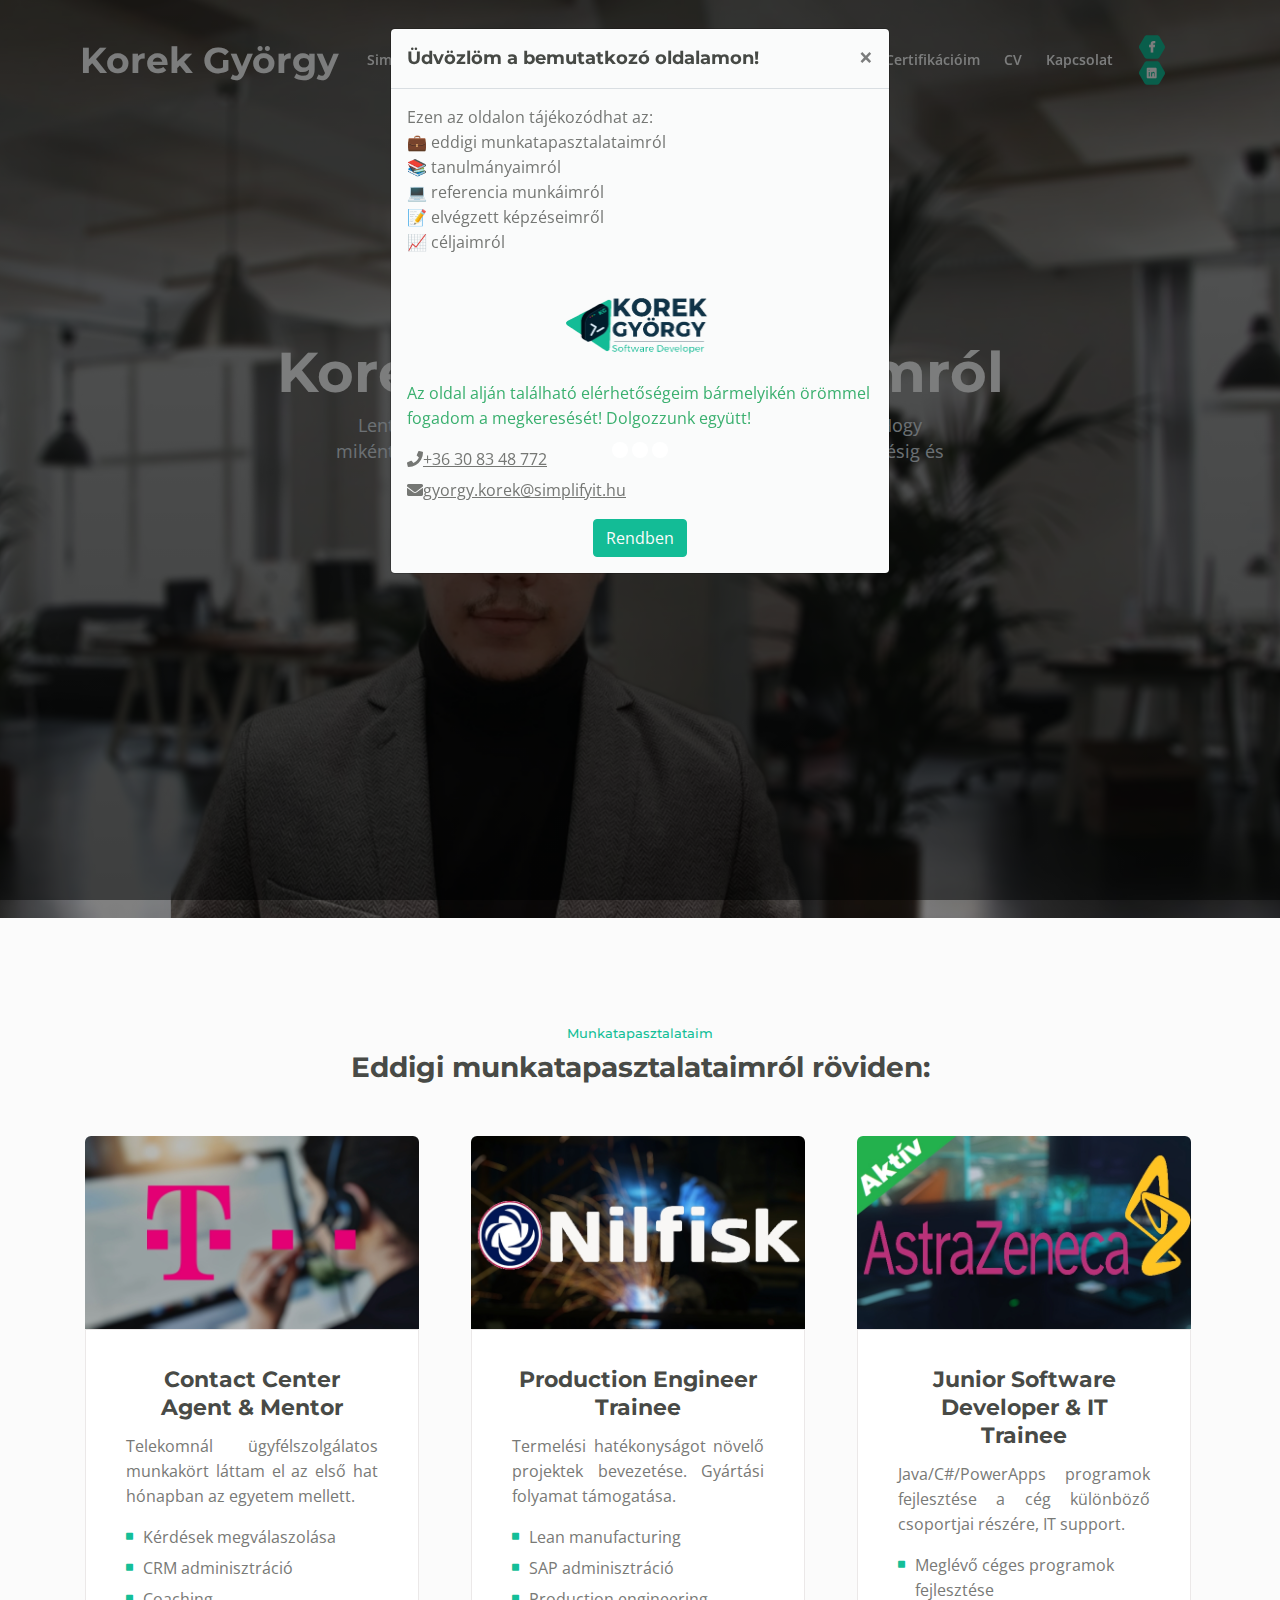
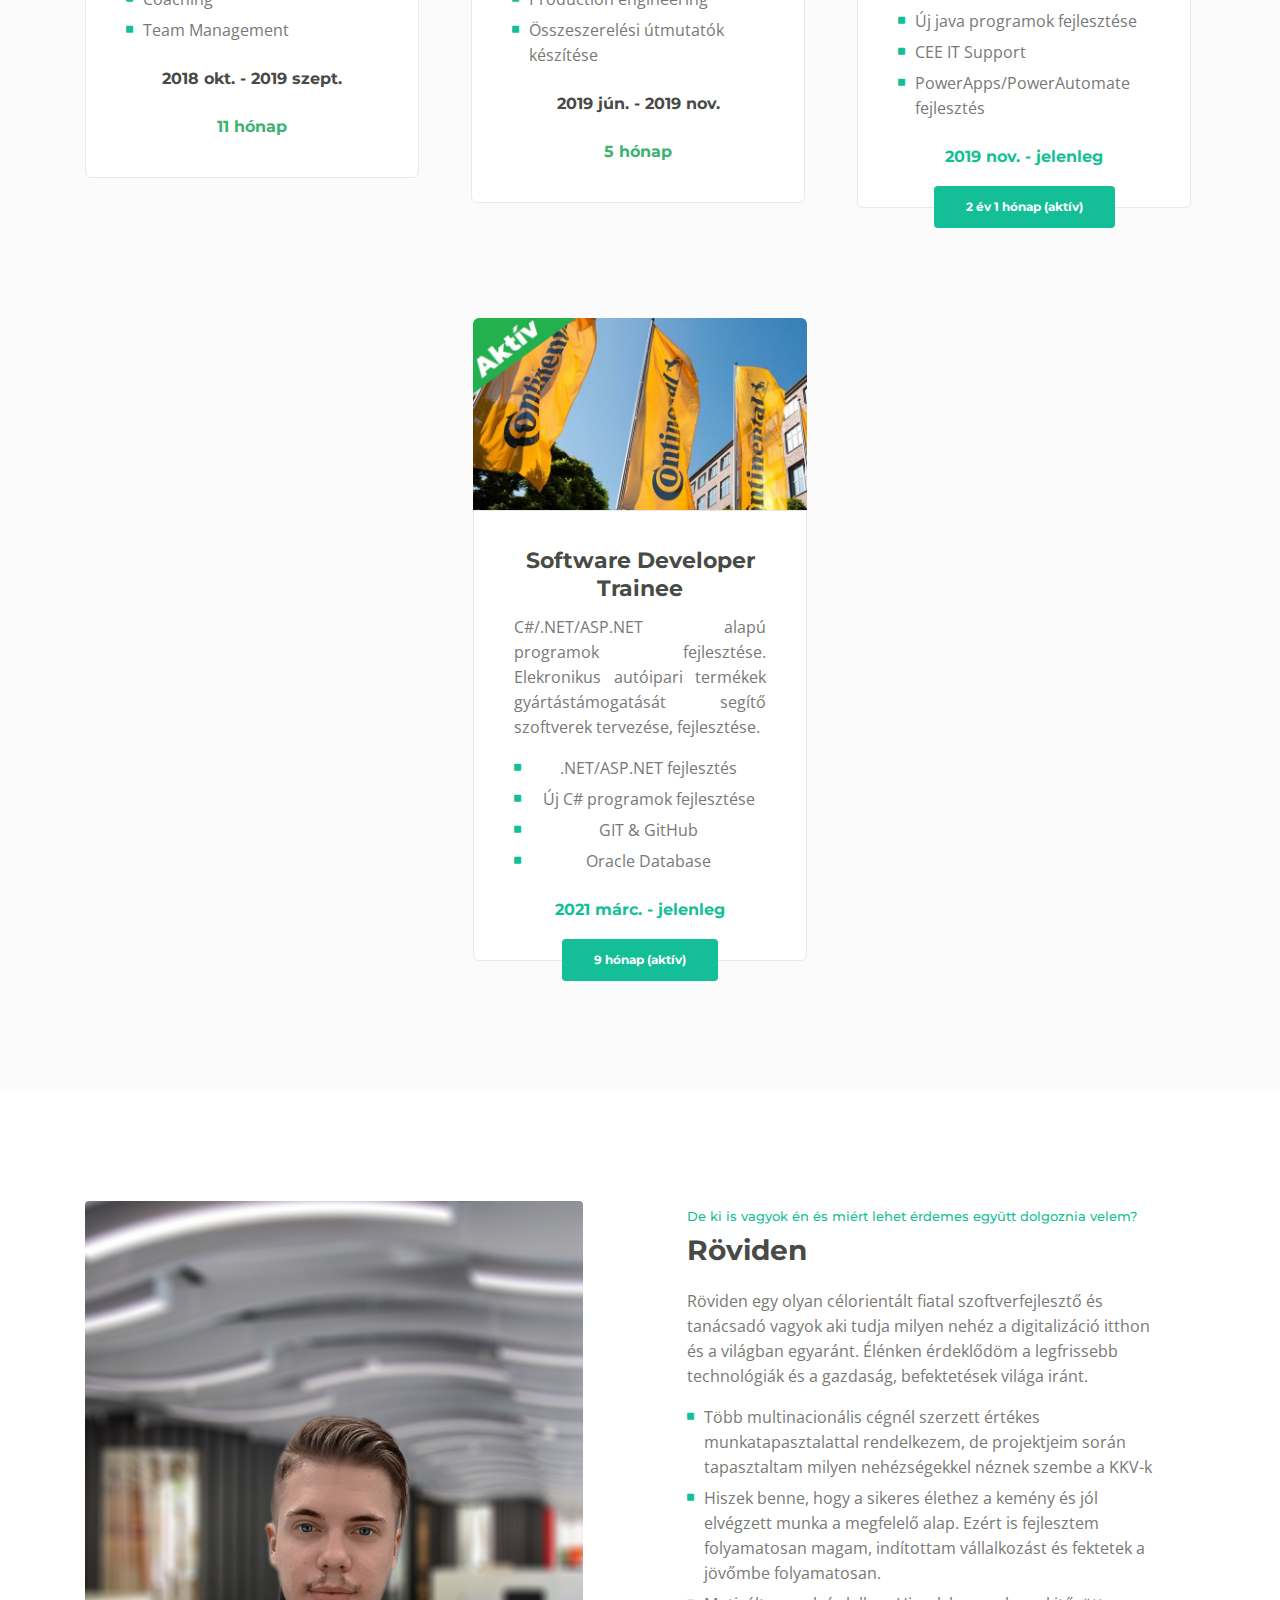
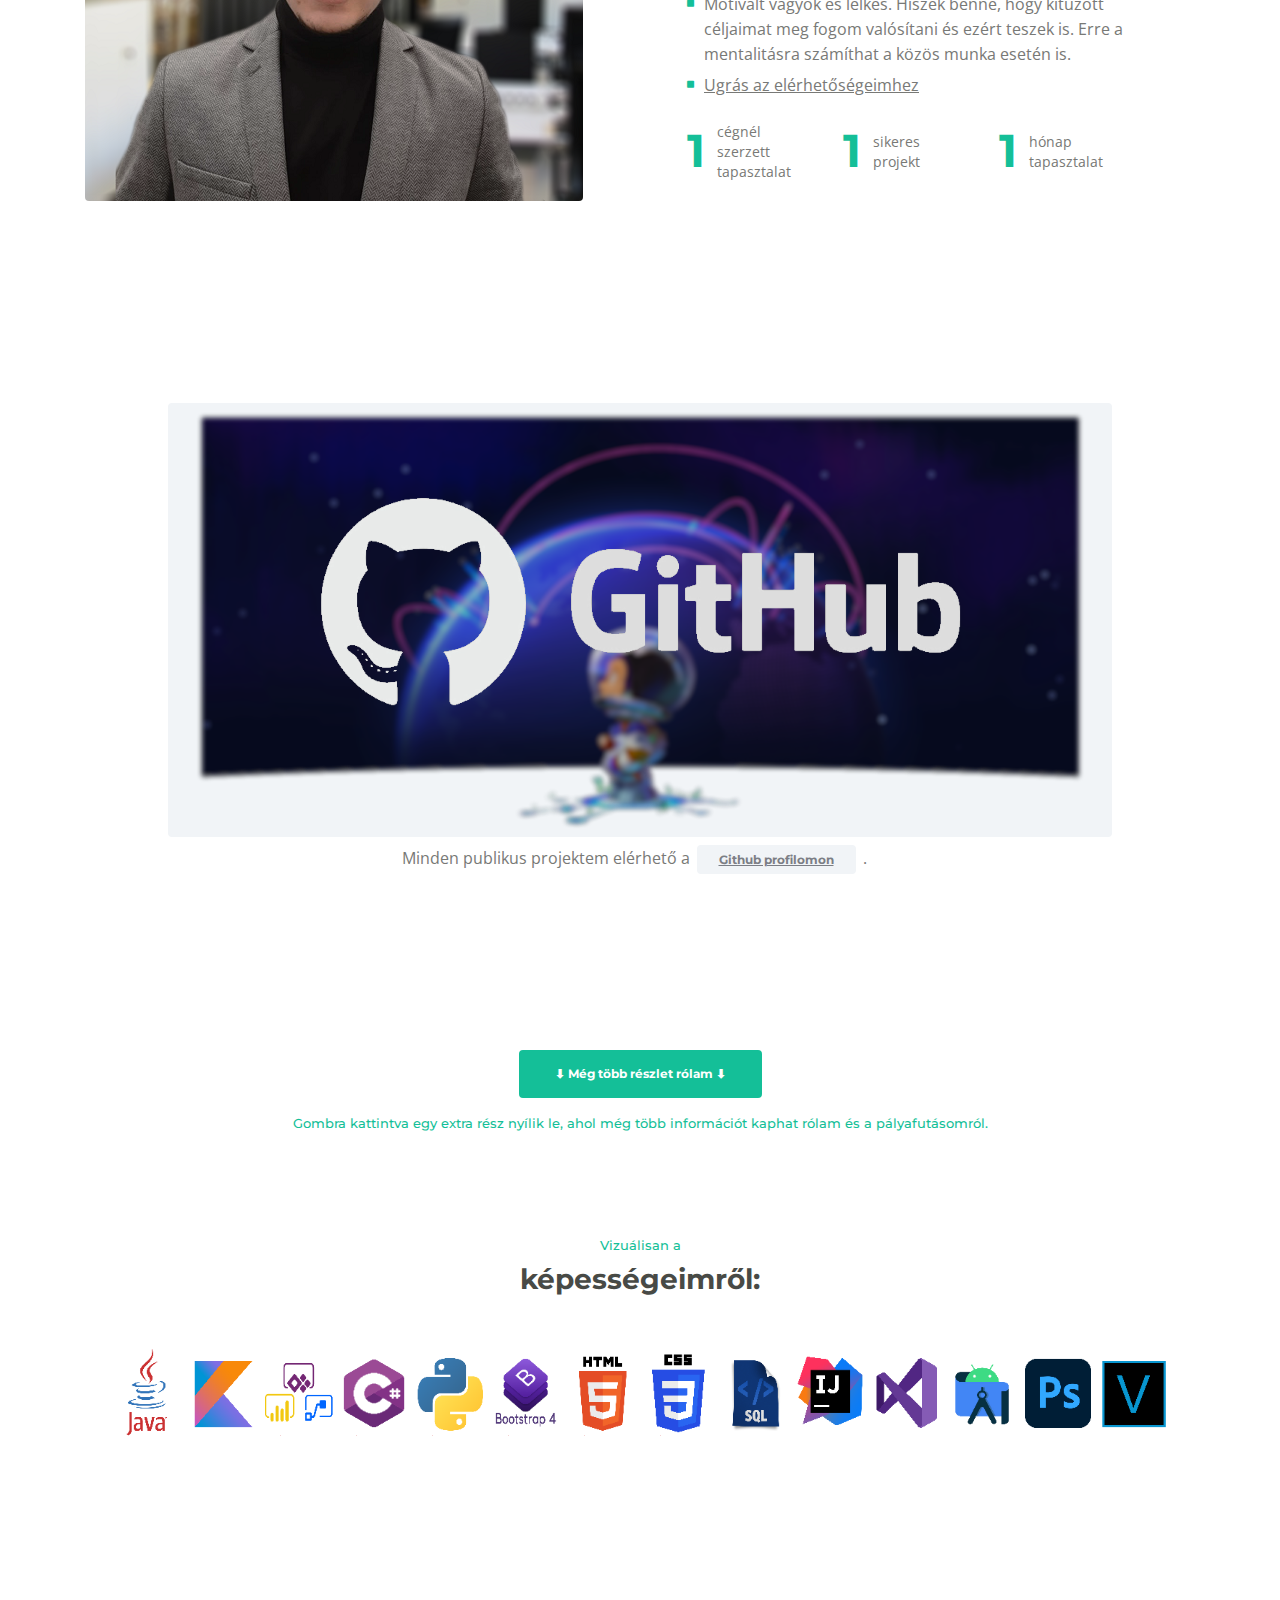
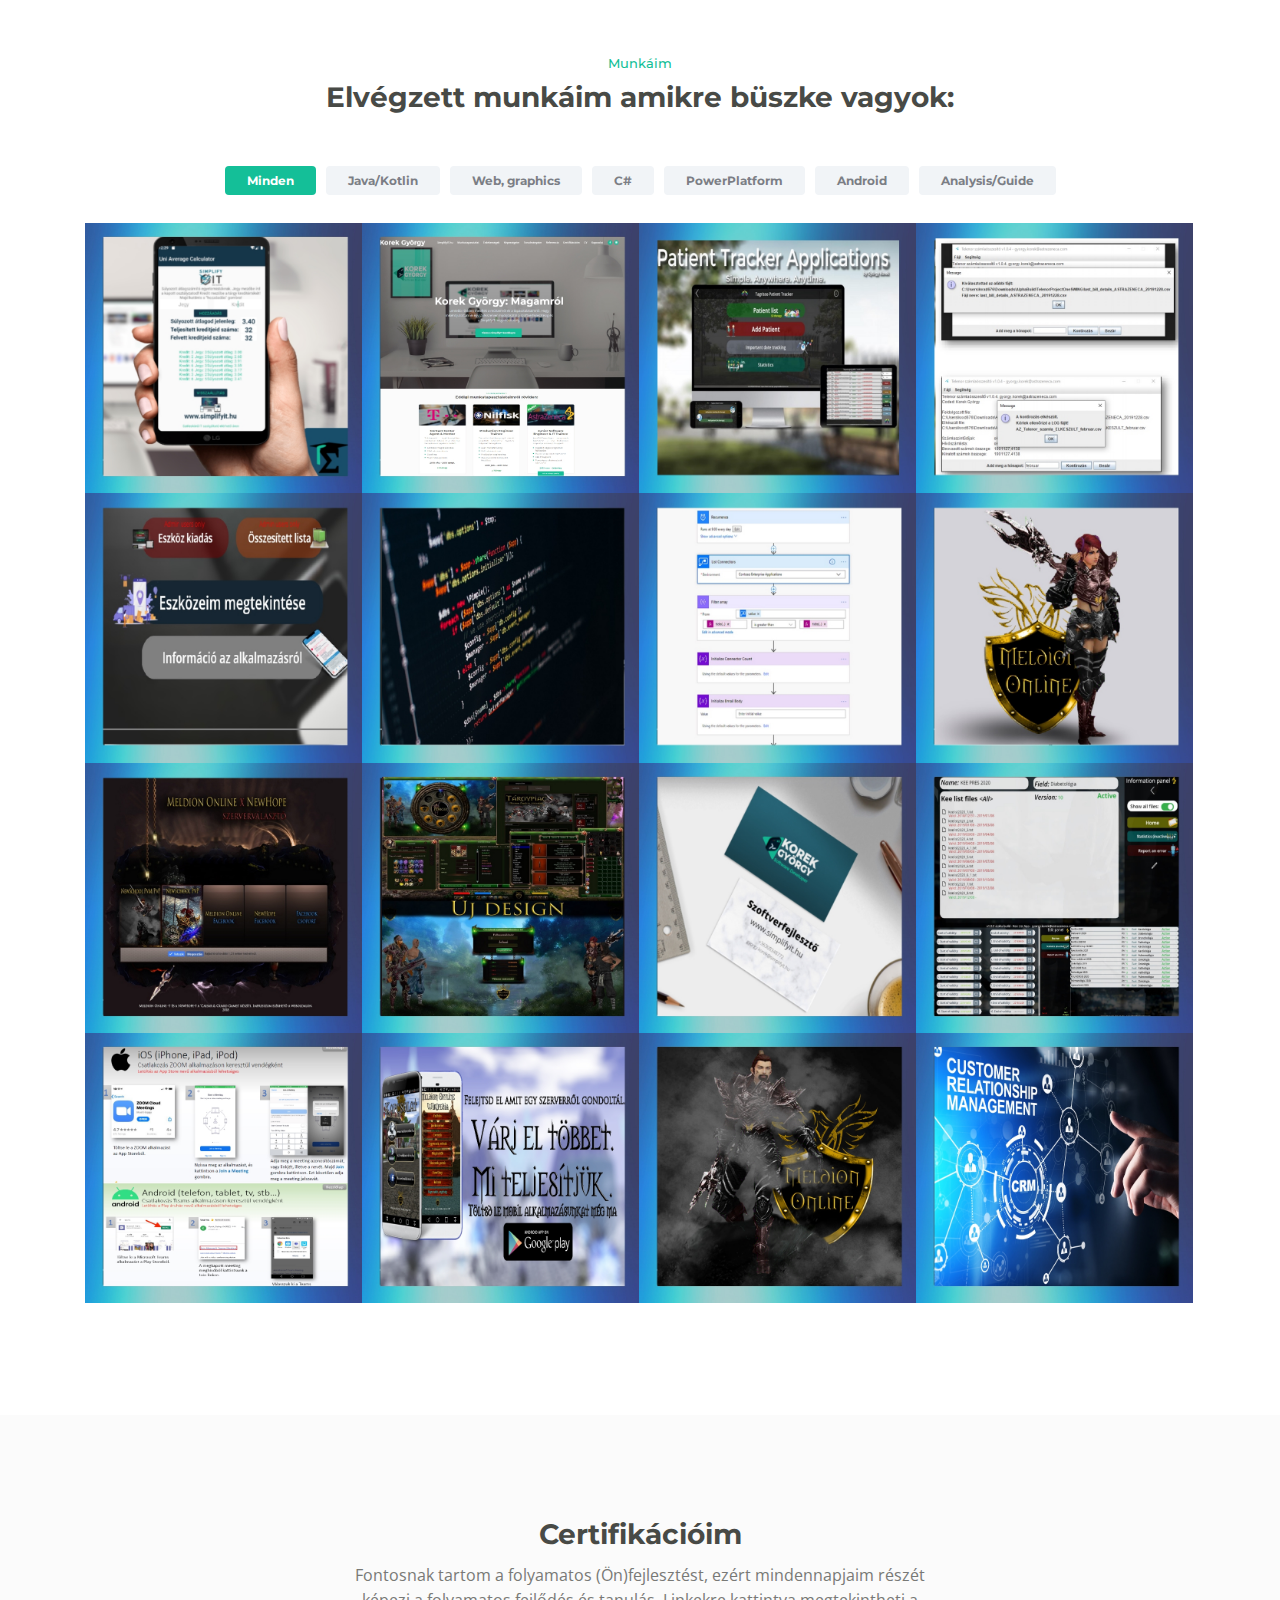
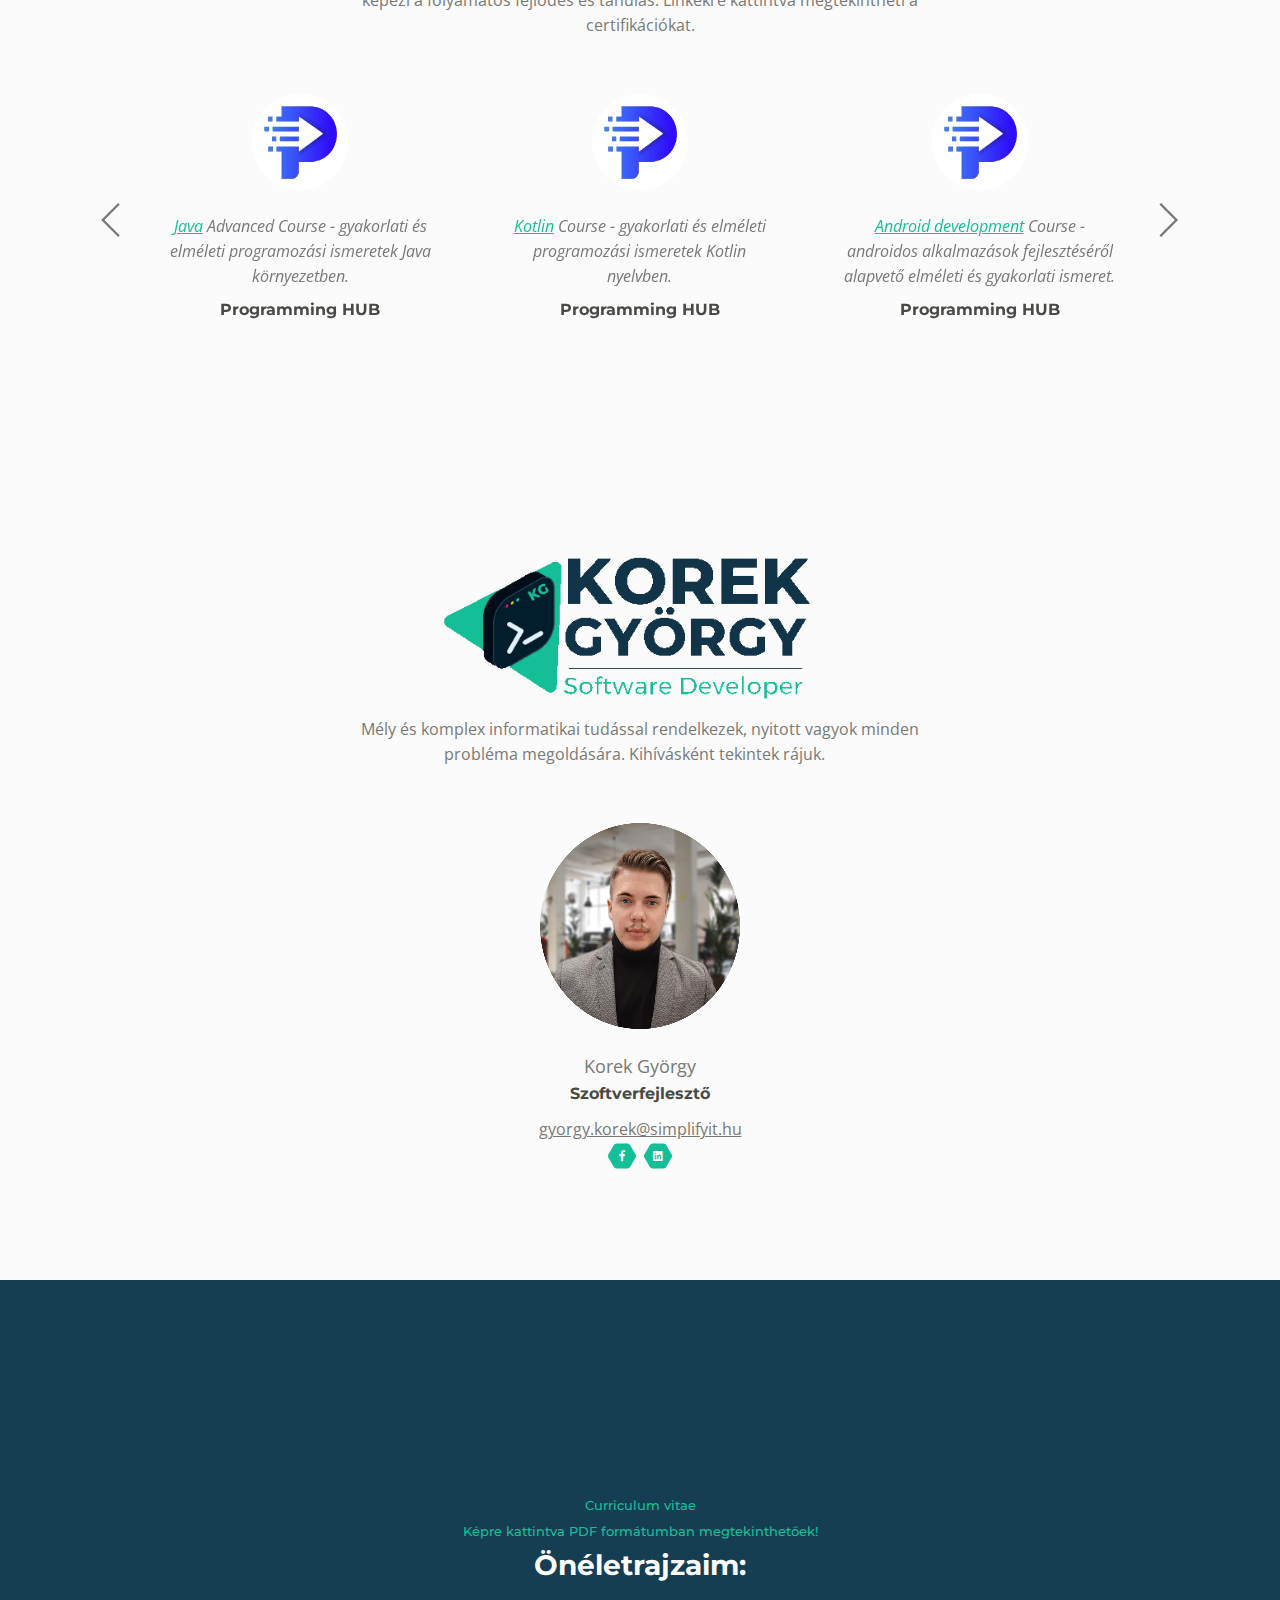
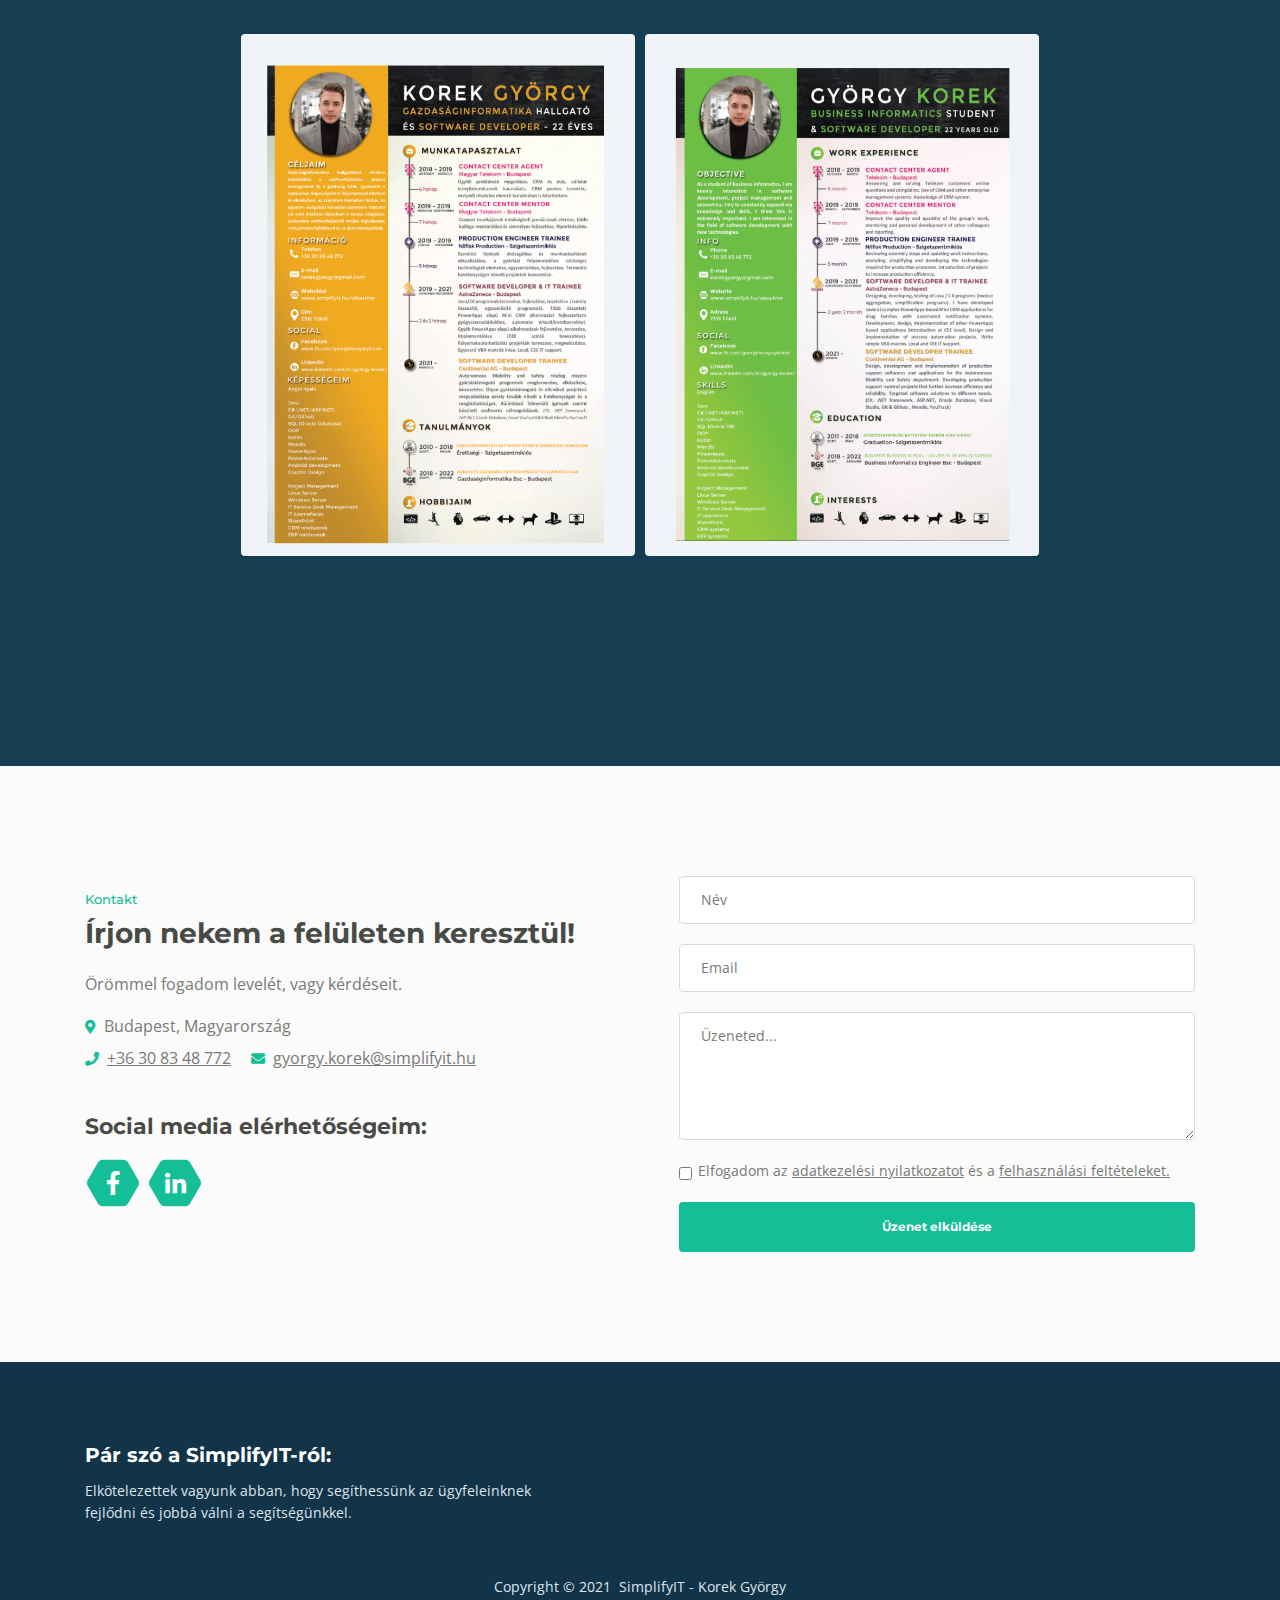
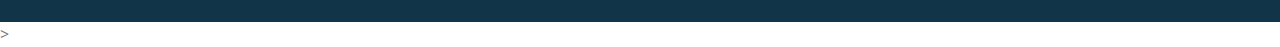
==== commit 73bf60a0: "add github section" ====
--- a/aboutme.html
+++ b/aboutme.html
@@ -307,12 +307,12 @@
                                 <div class="counter-info">cégnél <br>szerzett<br> tapasztalat<br></div>
                             </div>
                             <div class="cell">
-                                <div class="counter-value number-count" data-count="12">1</div>
-                                <div class="counter-info">befejezett<br>
-									 sikeres project</div>
+                                <div class="counter-value number-count" data-count="15">1</div>
+                                <div class="counter-info">sikeres<br>
+									  projekt</div>
                             </div>
                             <div class="cell">
-                                <div class="counter-value number-count" data-count="36">1</div>
+                                <div class="counter-value number-count" data-count="39">1</div>
                                 <div class="counter-info">hónap<br> tapasztalat</div>
                             </div>
                         </div>
@@ -323,6 +323,31 @@
         </div> <!-- end of container -->
     </div> <!-- end of counter -->
     <!-- end of about -->
+        <!-- GITHUB 1 -->
+
+        <div id="github" class="filter">
+            <div class="container">
+                <div class="row">
+                    <div class="col-lg-12">
+                    </div> <!-- end of col -->
+                </div> <!-- end of row -->
+                <div class="row">
+                    <div class="col-lg-12">
+                        <!-- Filter -->
+                        <div class="button-group filters-button-group">
+                            <div class="image-container">
+                               <a href="https://github.com/gyorgykorek"> <img class="img-fluid"  src="images/githubrepo.png" alt="Github"></a>
+                            </div> <!-- end of image-container -->
+                              <p class="p-heading">Minden publikus projektem elérhető a <a href="https://github.com/gyorgykorek">Github profilomon<br></a> .&nbsp; &nbsp;</p>
+
+                        </div> <!-- end of button group -->
+                        <!-- end of filter -->
+                    </div> <!-- end of col -->
+                </div> <!-- end of row -->
+            </div> <!-- end of container -->
+        </div> <!-- end of filter -->
+        <!-- end of projects -->
+        <!-- end of GITHUB -->
     <div class="col text-center", style="align-items: center;">
     <p>
         <button class="btn-solid-lg page-scroll" type="button" data-toggle="collapse" data-target="#collapseExample" aria-expanded="false" aria-controls="collapseExample">
@@ -570,7 +595,7 @@
         </div> <!-- end of container -->
     </div> <!-- end of filter -->
     <!-- end of projects -->
-    <!-- Details 1 -->
+
 <!--
 	<div id="details" class="accordion">
 		<div class="area-1">
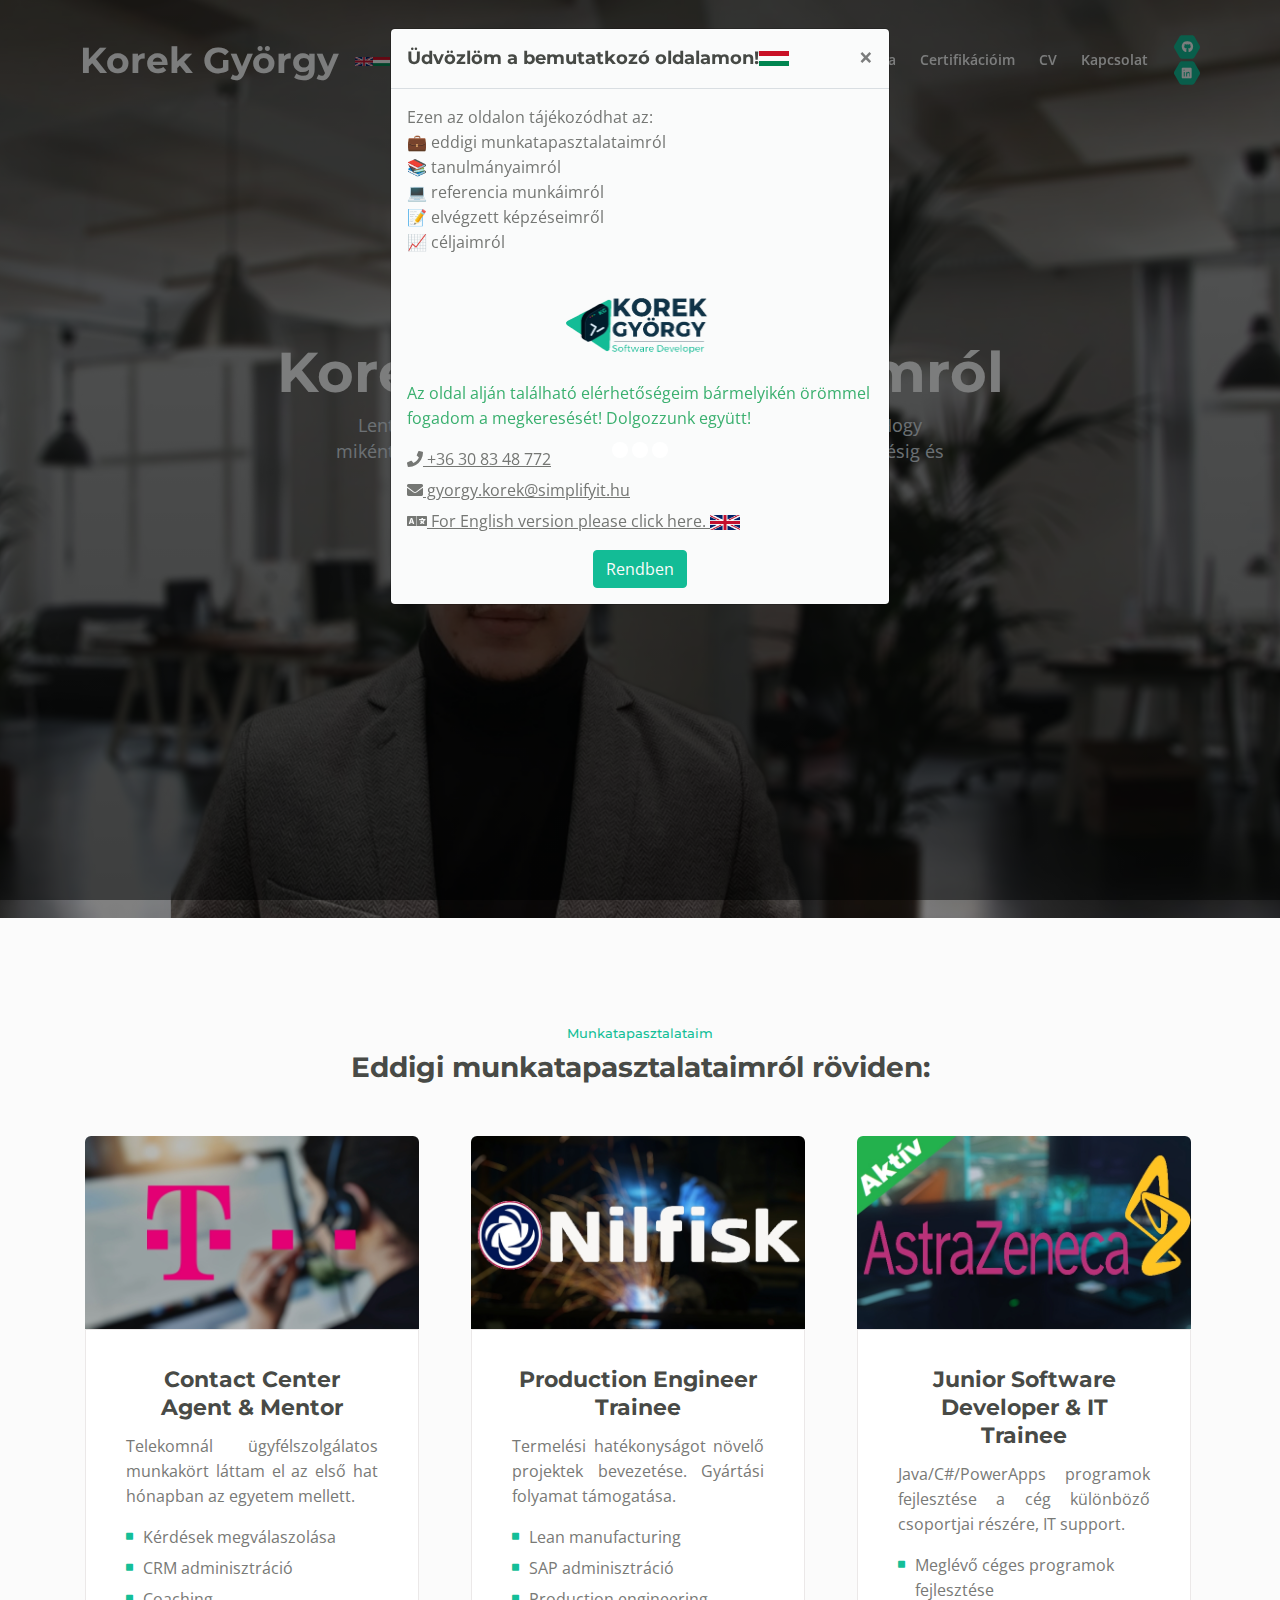
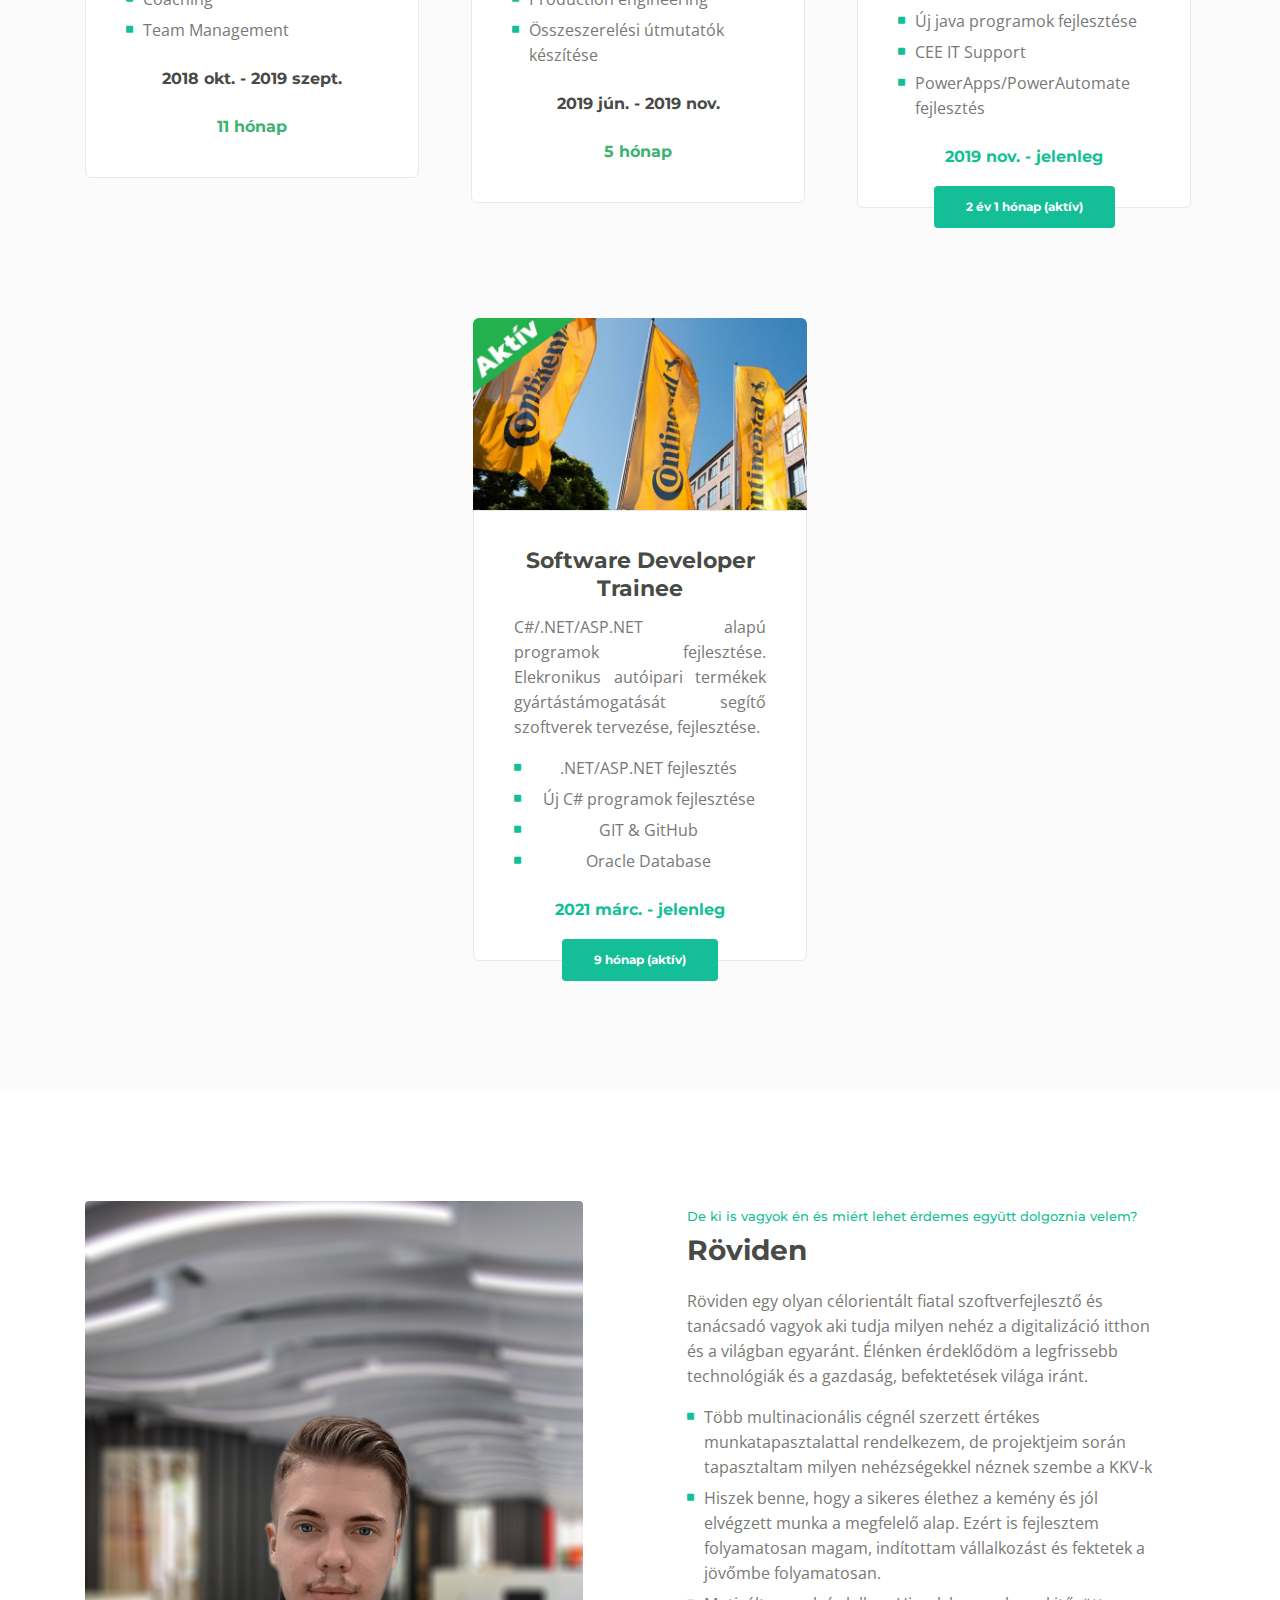
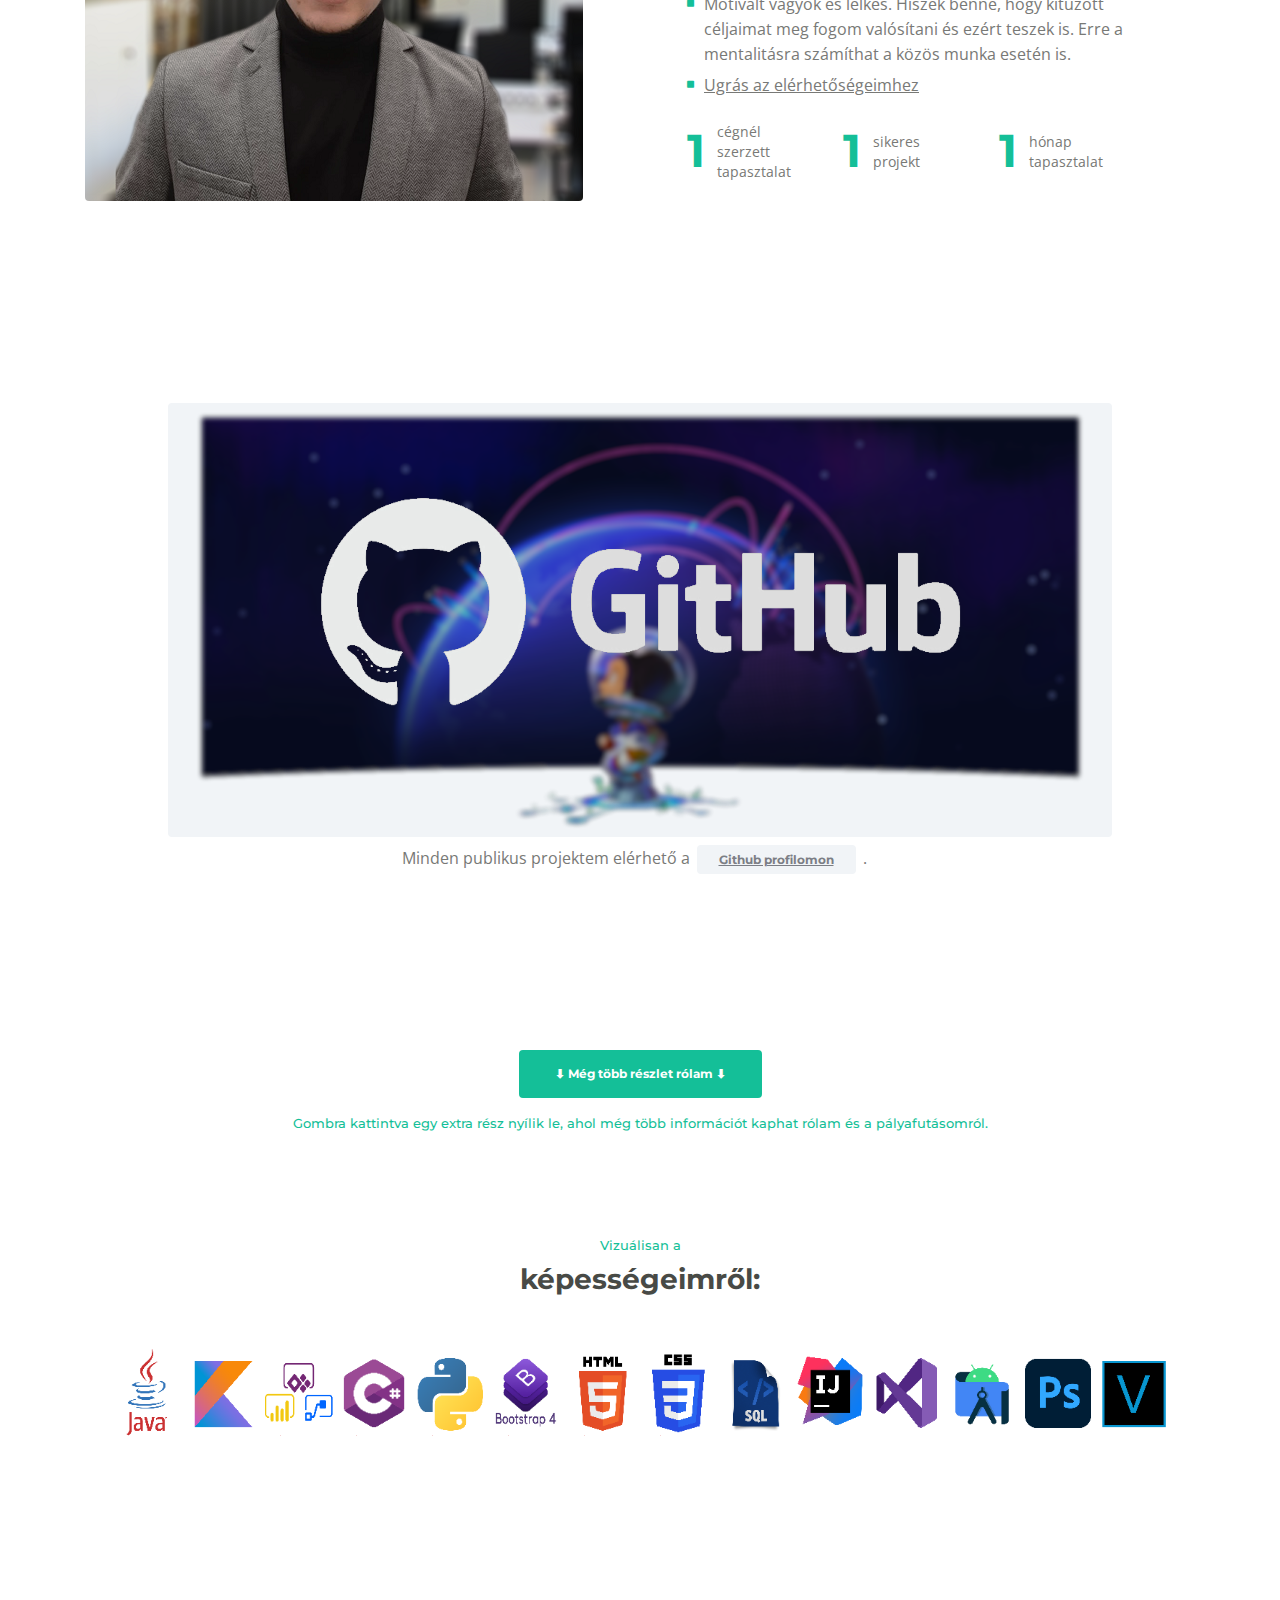
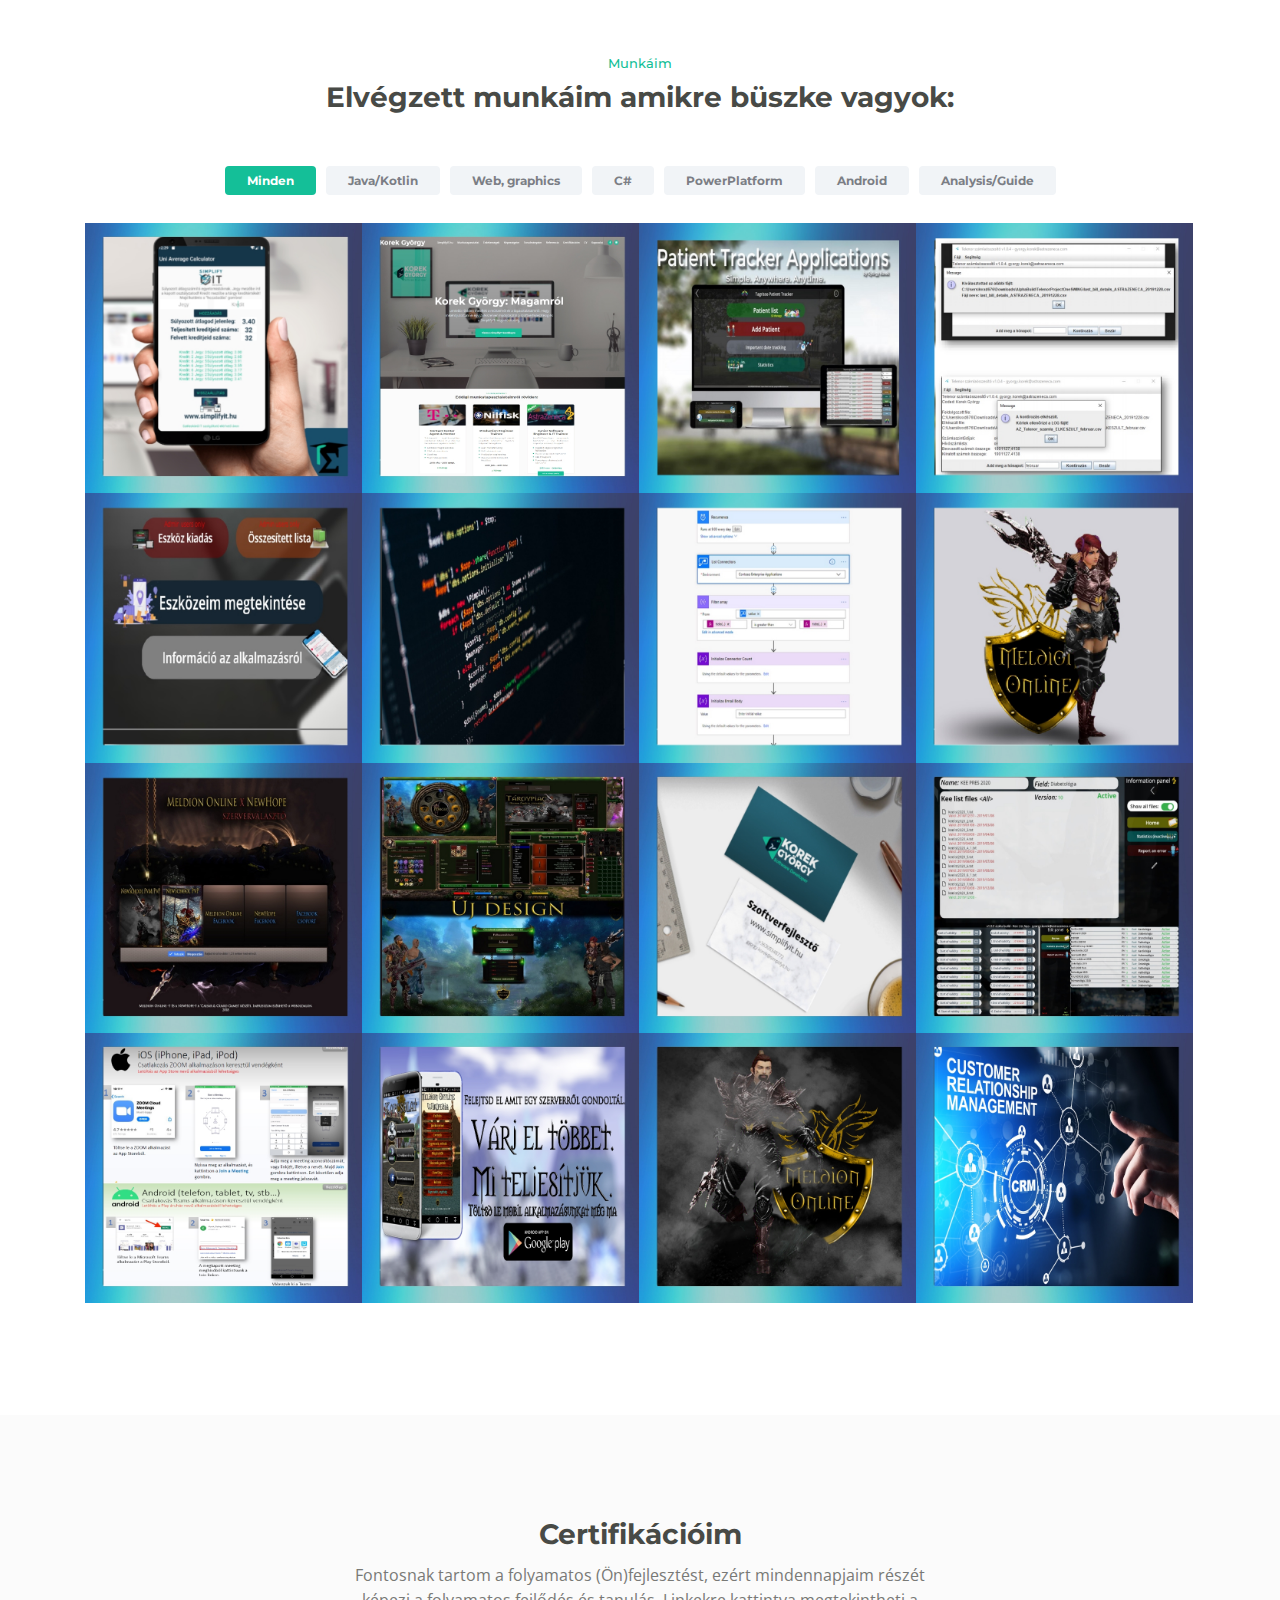
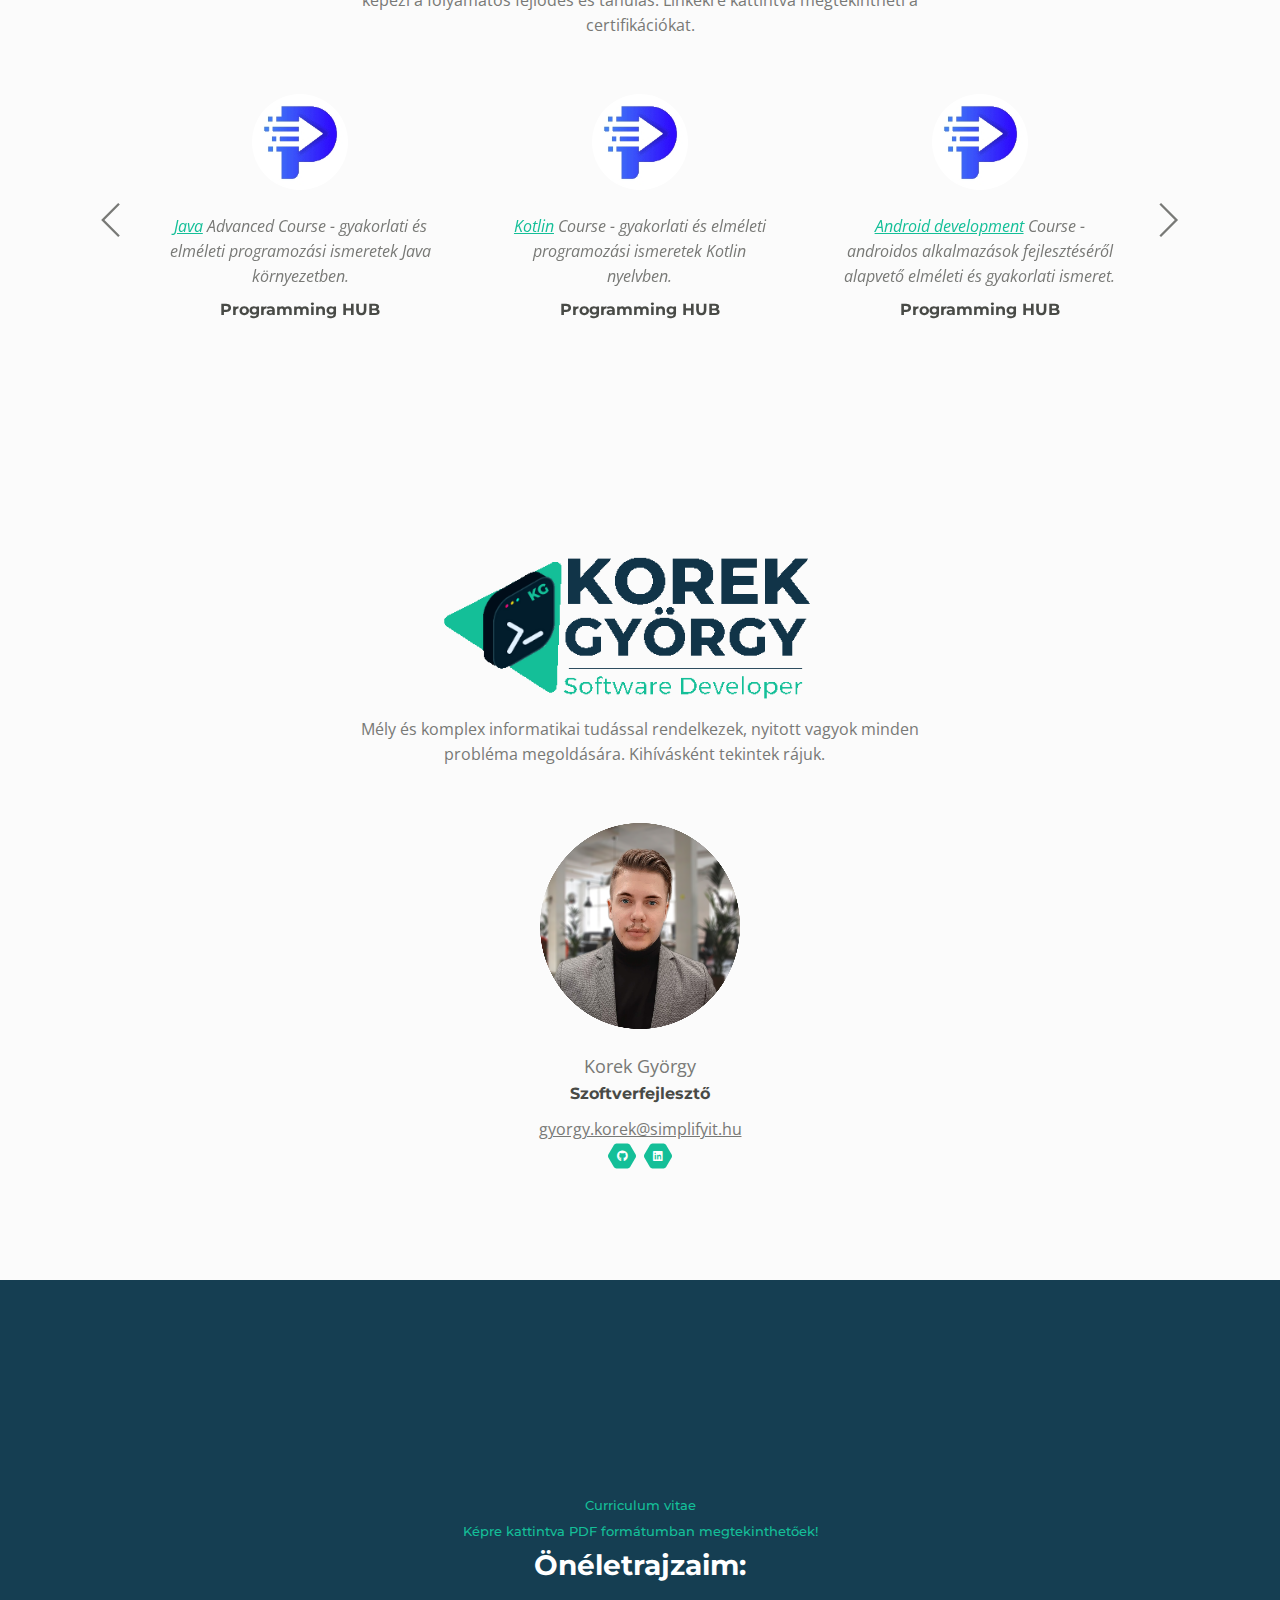
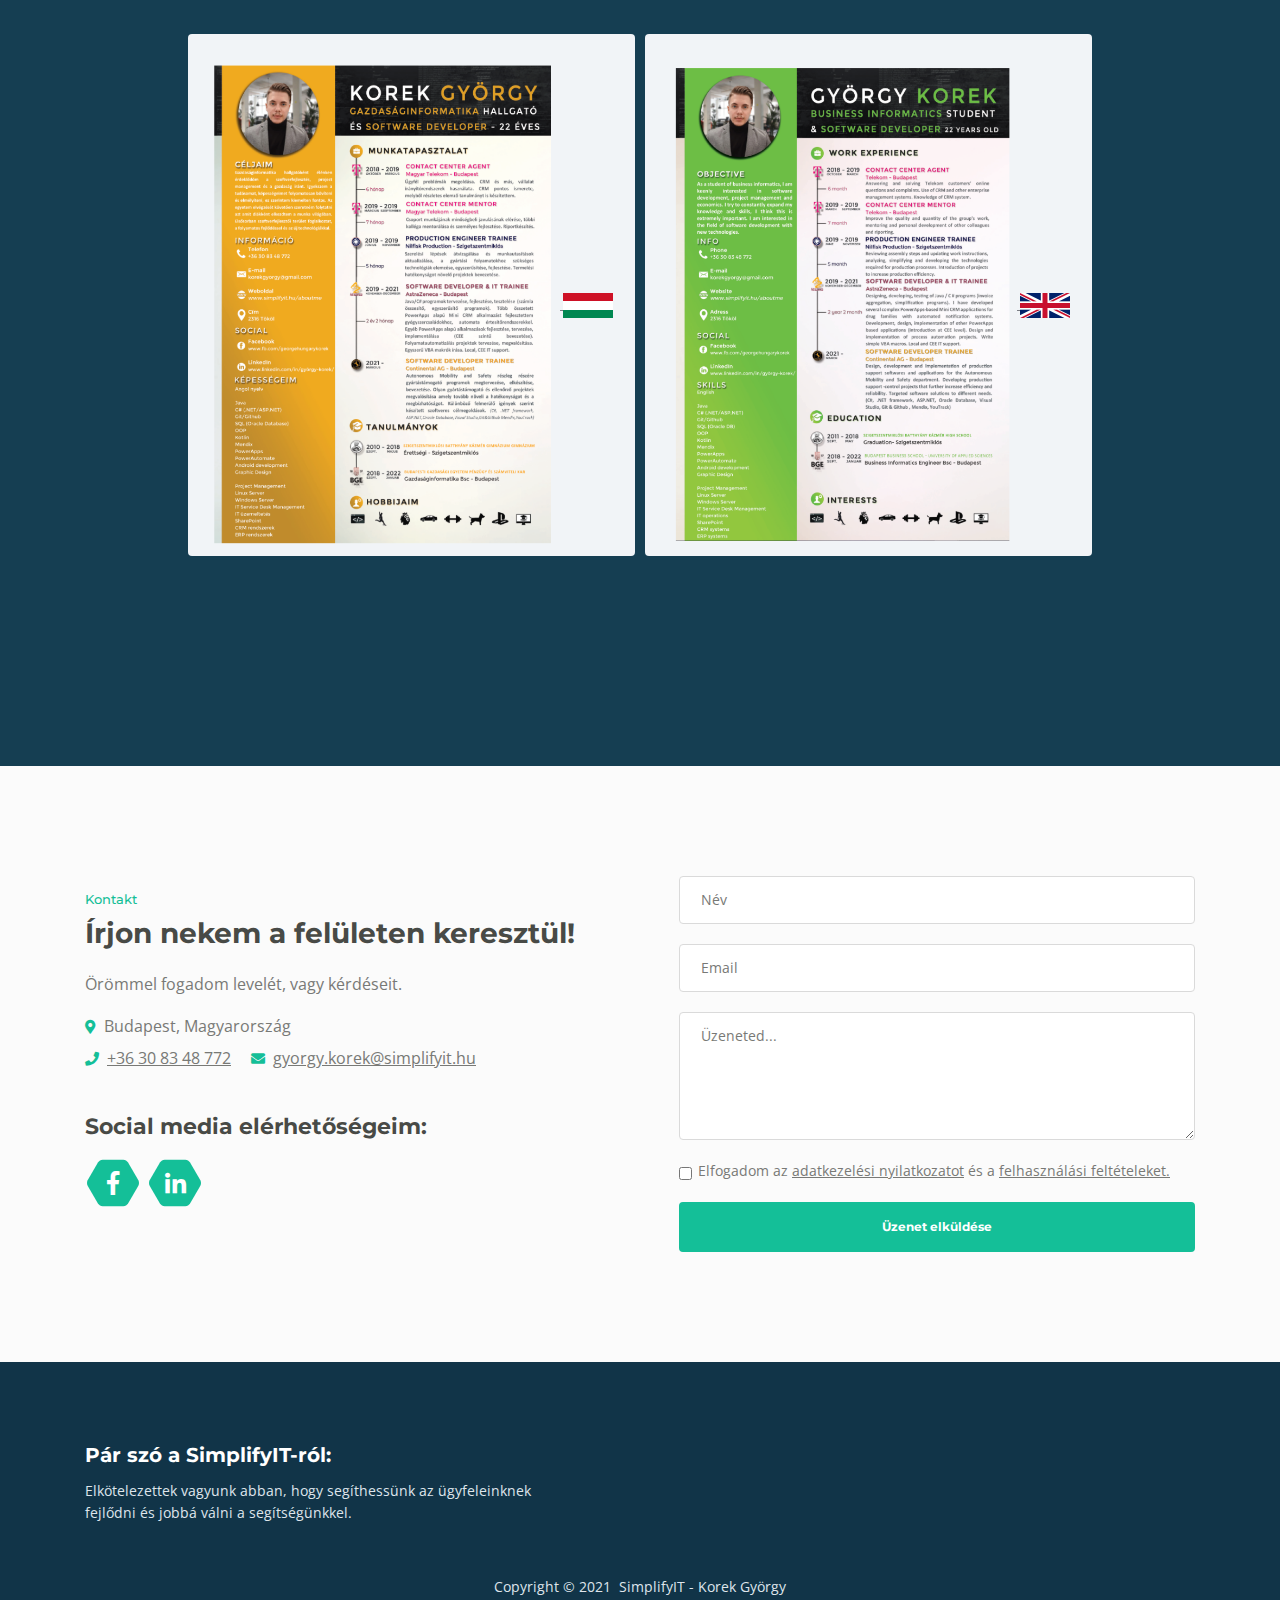
==== commit 9e47fe99: "Change FB to Github" ====
--- a/aboutme.html
+++ b/aboutme.html
@@ -47,7 +47,7 @@
     <!-- Navbar -->
     <nav class="navbar navbar-expand-md navbar-dark navbar-custom fixed-top">
         <!-- Text Logo - Use this if you don't have a graphic logo -->
-        <a class="navbar-brand logo-text page-scroll" href="index.html">Korek György</a>
+        <a class="navbar-brand logo-text page-scroll" href="index.html" >Korek György</a><a href="aboutmeENG"> <img class="img-fluid" src="images/eng.png" alt="Eng" width="22" height="12"></a><a href="aboutme"> <img class="img-fluid" src="images/hun.png" alt="Hun" width="22" height="12"></a>
         <!-- Image Logo -->
         <!--<a class="navbar-brand logo-image" href="index"><img src="images/logo_header.png" alt="alternative" width="1" height="60" class="img-thumbnail"></a> -->
         <!-- Mobile Menu Toggle Button -->
@@ -88,9 +88,9 @@
             </ul>
             <span class="nav-item social-icons">
                 <span class="fa-stack">
-                    <a href="https://www.facebook.com/georgehungarykorek/">
+                    <a href="https://github.com/gyorgykorek">
                         <span class="hexagon"></span>
-                        <i class="fab fa-facebook-f fa-stack-1x"></i>
+                        <i class="fab fa-github fa-stack-1x"></i>
                     </a>
                 </span>
                 <span class="fa-stack">
@@ -112,7 +112,8 @@
                         <div class="text-container">
                             <h1>Korek György: <span id="js-rotating">Magamról, Munkáim, Tapasztalatom</span></h1>
                             <p class="p-heading p-large text-center">Lentebb röviden mesélek a múltamról és a tapasztalataimról. Hogy miként jutottam el egy játékszerver modolásától a szoftverfejlesztésig és a SimplifyIT megvalósításáig.</p>
-                            <a class="btn-solid-lg page-scroll" href="#services">Vágjunk bele</a>
+                            <a class="btn-solid-lg page-scroll" href="#services">Vágjunk bele</a><br>
+                           <!-- <a href="aboutmeENG"> <img class="img-fluid" src="images/eng.png" alt="English version"></a><a href="aboutme"> <img class="img-fluid" src="images/hun.png" alt="Hungarian version"></a> -->
                         </div>
                     </div> <!-- end of col -->
                 </div> <!-- end of row -->
@@ -1299,9 +1300,9 @@
                         <a href="mailto:gyorgy.korek@simplifyit.hu">gyorgy.korek@simplifyit.hu<br></a>
                         <span class="social-icons">
                             <span class="fa-stack">
-                                <a href="https://www.facebook.com/georgehungarykorek/">
+                                <a href="https://github.com/gyorgykorek">
                                     <span class="hexagon"></span>
-                                    <i class="fab fa-facebook-f fa-stack-1x"></i>
+                                    <i class="fab fa-github fa-stack-1x"></i>
                                 </a>
                             </span>
                             <span class="fa-stack">
@@ -1335,10 +1336,10 @@
                         <!-- Filter -->
                         <div class="button-group filters-button-group">
                             <div class="image-container">
-                                <a download="content/cv/Korek_Gyorgy_CV_HUN_KGY.pdf" href="content/cv/Korek_Gyorgy_CV_HUN_KGY.pdf" title="Ide kattintva letöltheted a magyar nyelvű önéletrajzomat"><br>
-                                    <img class="card-image" src="images/huncv.png" alt="Magyar CV" width="350" height="493"></a>
-                                <a download="content/cv/Korek_Gyorgy_CV_HUN_KGY.pdf" href="content/cv/Korek_Gyorgy_CV_ENG_KGY.pdf" title="Ide kattintva letöltheted az angol nyelvű önéletrajzomat"><br>
-                                    <img class="card-image" src="images/engcv.png" alt="English CV" width="350" height="493"></a>
+                                <a download="Korek_Gyorgy_CV_HUN_KGY.pdf" href="content/cv/Korek_Gyorgy_CV_HUN_KGY.pdf" title="Ide kattintva letöltheted a magyar nyelvű önéletrajzomat"><br>
+                                    <img class="card-image" src="images/huncv.png" alt="Magyar CV" width="350" height="493">  <img class="img-fluid" src="images/hun.png" alt="English version"></a>
+                                <a download="Korek_Gyorgy_CV_ENG_KGY.pdf" href="content/cv/Korek_Gyorgy_CV_ENG_KGY.pdf" title="Ide kattintva letöltheted az angol nyelvű önéletrajzomat"><br>
+                                    <img class="card-image" src="images/engcv.png" alt="English CV" width="350" height="493">  <img class="img-fluid" src="images/eng.png" alt="English version">  </a>
                             </div> <!-- end of image-container -->
                         </div> <!-- end of button group -->
                         <!-- end of filter -->
@@ -1435,14 +1436,15 @@
         <div class="modal-dialog">
             <div class="modal-content">
                 <div class="modal-header">
-                    <h5 class="modal-title">Üdvözlöm a bemutatkozó oldalamon!</h5>
+                    <h5 class="modal-title">Üdvözlöm a bemutatkozó oldalamon!</h5><a><img class="img-fluid" src="images/hun.png" alt="Hun" width="30" height="15"></a>
                     <button type="button" class="close" data-dismiss="modal">&times;</button>
                 </div>
                 <div class="modal-body">
                     <p>Ezen az oldalon tájékozódhat az:<br>&#x1F4BC; eddigi munkatapasztalataimról<br>&#x1F4DA; tanulmányaimról<br>&#x1F4BB; referencia munkáimról<br>&#x1F4DD; elvégzett képzéseimről<br>&#x1F4C8; céljaimról<br><br><center><img src="images/kgy60px.png" width="154" height="60" alt=""/><br></center><br><a style="color:MediumSeaGreen;">Az oldal alján található elérhetőségeim bármelyikén örömmel fogadom a megkeresését! Dolgozzunk együtt!</a></p>
                     <ul class="list-unstyled li-space-lg">
-                        <li><i class="fas fa-phone"></i><a href="tel:003024630820">+36 30 83 48 772</a></li>
-                        <li><i class="fas fa-envelope"></i><a href="mailto:gyorgy.korek@simplifyit.hu">gyorgy.korek@simplifyit.hu</a></li>
+                        <li><i class="fas fa-phone"></i><a href="tel:003024630820"> +36 30 83 48 772</a></li>
+                        <li><i class="fas fa-envelope"></i><a href="mailto:gyorgy.korek@simplifyit.hu"> gyorgy.korek@simplifyit.hu</a></li>
+                        <li><i class="fas fa-language"></i><a href="aboutmeENG"> For English version please click here.</a><a href="aboutmeENG"> <img class="img-fluid" src="images/eng.png" alt="Hun" width="30" height="15"></a></li>
                     </ul>
                     <div class="col text-center">
                         <button type="submit" class="btn btn-primary" data-dismiss="modal">Rendben</button>
@@ -1495,5 +1497,3 @@
 </script>
 </body>
 </html>
-
->
